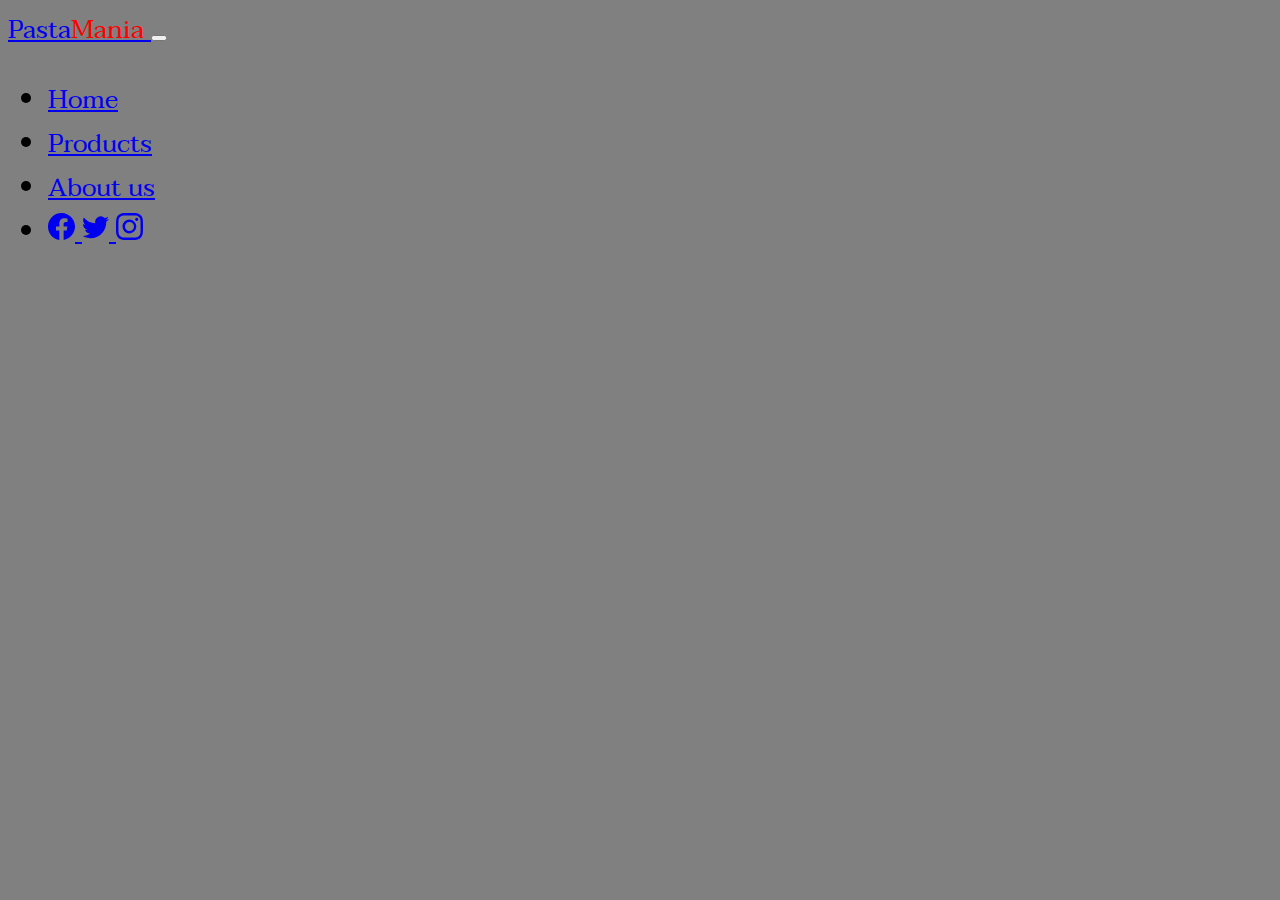
==== index.html @ ac9ee059 "Implemented Navbar" ====
<!DOCTYPE html>
<html lang="en">
<head>
    <meta charset="UTF-8">
    <meta http-equiv="X-UA-Compatible" content="IE=edge">
    <meta name="viewport" content="width=device-width, <link rel="preconnect" href="https://fonts.googleapis.com">
    <!--Google Font-->
    <link rel="preconnect" href="https://fonts.gstatic.com" crossorigin>
    <link href="https://fonts.googleapis.com/css2?family=Taviraj:wght@200&display=swap" rel="stylesheet" initial-scale="1.0">

    <!-- Font Awesome-->
    <script
        src="https://kit.fontawesom.com/856a04ad70.js"
        crossorigin="anonymous"
    ></script>

    <!--Bootstrap CSS-->
    <link href="https://cdn.jsdelivr.net/npm/bootstrap@5.2.0-beta1/dist/css/bootstrap.min.css" rel="stylesheet" integrity="sha384-0evHe/X+R7YkIZDRvuzKMRqM+OrBnVFBL6DOitfPri4tjfHxaWutUpFmBp4vmVor" crossorigin="anonymous">
    <title>Pastamania</title>

    <!--Eigenes Stylsheet-->
    <link rel="stylesheet" href="style.css">

</head>
<body>
    <!-- Navigation -->
    <nav class="navbar navbar-expand-lg navbar-dark bg-dark pt-lg-3">
        <div class="container">
          <a class="navbar-brand fs-2 fw-bold" href="#">
            Pasta<span class="firered">Mania</span>
        </a>
          <button class="navbar-toggler" type="button" data-bs-toggle="collapse" data-bs-target="#navbarSupportedContent" aria-controls="navbarSupportedContent" aria-expanded="false" aria-label="Toggle navigation">
            <span class="navbar-toggler-icon"></span>
          </button>
          <div class="collapse navbar-collapse" id="navbarSupportedContent">
            <ul class="navbar-nav ms-auto mb-2 mb-lg-0">

              <li class="nav-item mx-lg-2">
                <a class="nav-link text-white active" href="#">Home</a>
              </li>
              <li class="nav-item mx-lg-2">
                <a class="nav-link text-white" href="#products">Products</a>
              </li>
              <li class="nav-item mx-lg-2">
                <a class="nav-link text-white" href="#about">About us</a>
              </li>

              <li class="d-flex align-items-center mx-lg-2">
                <a href="#" class="icon-link text-white">
                    <!--Facebook logo-->
                    <svg xmlns="http://www.w3.org/2000/svg" width="27" height="27" fill="currentColor" class="bi bi-facebook fa-lg me-2" viewBox="0 0 16 16">
                        <path d="M16 8.049c0-4.446-3.582-8.05-8-8.05C3.58 0-.002 3.603-.002 8.05c0 4.017 2.926 7.347 6.75 7.951v-5.625h-2.03V8.05H6.75V6.275c0-2.017 1.195-3.131 3.022-3.131.876 0 1.791.157 1.791.157v1.98h-1.009c-.993 0-1.303.621-1.303 1.258v1.51h2.218l-.354 2.326H9.25V16c3.824-.604 6.75-3.934 6.75-7.951z"/>
                    </svg>
                </a>  
                <a href="#" class="icon-link text-white">
                    <!--Twitter logo-->
                    <svg xmlns="http://www.w3.org/2000/svg" width="27" height="27" fill="currentColor" class="bi bi-twitter fa-lg mx-2" viewBox="0 0 16 16">
                        <path d="M5.026 15c6.038 0 9.341-5.003 9.341-9.334 0-.14 0-.282-.006-.422A6.685 6.685 0 0 0 16 3.542a6.658 6.658 0 0 1-1.889.518 3.301 3.301 0 0 0 1.447-1.817 6.533 6.533 0 0 1-2.087.793A3.286 3.286 0 0 0 7.875 6.03a9.325 9.325 0 0 1-6.767-3.429 3.289 3.289 0 0 0 1.018 4.382A3.323 3.323 0 0 1 .64 6.575v.045a3.288 3.288 0 0 0 2.632 3.218 3.203 3.203 0 0 1-.865.115 3.23 3.23 0 0 1-.614-.057 3.283 3.283 0 0 0 3.067 2.277A6.588 6.588 0 0 1 .78 13.58a6.32 6.32 0 0 1-.78-.045A9.344 9.344 0 0 0 5.026 15z"/>
                    </svg>
                </a>
                <a href="#" class="icon-link text-white">
                    <!--Instagram logo-->
                    <svg xmlns="http://www.w3.org/2000/svg" width="27" height="27" fill="currentColor" class="bi bi-instagram fa-lg mx-2" viewBox="0 0 16 16">
                        <path d="M8 0C5.829 0 5.556.01 4.703.048 3.85.088 3.269.222 2.76.42a3.917 3.917 0 0 0-1.417.923A3.927 3.927 0 0 0 .42 2.76C.222 3.268.087 3.85.048 4.7.01 5.555 0 5.827 0 8.001c0 2.172.01 2.444.048 3.297.04.852.174 1.433.372 1.942.205.526.478.972.923 1.417.444.445.89.719 1.416.923.51.198 1.09.333 1.942.372C5.555 15.99 5.827 16 8 16s2.444-.01 3.298-.048c.851-.04 1.434-.174 1.943-.372a3.916 3.916 0 0 0 1.416-.923c.445-.445.718-.891.923-1.417.197-.509.332-1.09.372-1.942C15.99 10.445 16 10.173 16 8s-.01-2.445-.048-3.299c-.04-.851-.175-1.433-.372-1.941a3.926 3.926 0 0 0-.923-1.417A3.911 3.911 0 0 0 13.24.42c-.51-.198-1.092-.333-1.943-.372C10.443.01 10.172 0 7.998 0h.003zm-.717 1.442h.718c2.136 0 2.389.007 3.232.046.78.035 1.204.166 1.486.275.373.145.64.319.92.599.28.28.453.546.598.92.11.281.24.705.275 1.485.039.843.047 1.096.047 3.231s-.008 2.389-.047 3.232c-.035.78-.166 1.203-.275 1.485a2.47 2.47 0 0 1-.599.919c-.28.28-.546.453-.92.598-.28.11-.704.24-1.485.276-.843.038-1.096.047-3.232.047s-2.39-.009-3.233-.047c-.78-.036-1.203-.166-1.485-.276a2.478 2.478 0 0 1-.92-.598 2.48 2.48 0 0 1-.6-.92c-.109-.281-.24-.705-.275-1.485-.038-.843-.046-1.096-.046-3.233 0-2.136.008-2.388.046-3.231.036-.78.166-1.204.276-1.486.145-.373.319-.64.599-.92.28-.28.546-.453.92-.598.282-.11.705-.24 1.485-.276.738-.034 1.024-.044 2.515-.045v.002zm4.988 1.328a.96.96 0 1 0 0 1.92.96.96 0 0 0 0-1.92zm-4.27 1.122a4.109 4.109 0 1 0 0 8.217 4.109 4.109 0 0 0 0-8.217zm0 1.441a2.667 2.667 0 1 1 0 5.334 2.667 2.667 0 0 1 0-5.334z"/>
                    </svg>
                </a>    
              </li>
            </ul>
          </div>
        </div>
      </nav>
    <!-- Image Slider -->

    <!-- Website Infos -->

    <!-- Produktübersicht -->

    <!--Bootstrap Javascript-->

    <!-- Über uns -->

    <script src="https://cdn.jsdelivr.net/npm/bootstrap@5.2.0-beta1/dist/js/bootstrap.bundle.min.js" integrity="sha384-pprn3073KE6tl6bjs2QrFaJGz5/SUsLqktiwsUTF55Jfv3qYSDhgCecCxMW52nD2" crossorigin="anonymous"></script>

</body>
</html>
---- style.css ----
/* Allgemein */
body {
    font-family: 'Taviraj', serif;
    font-size: 1.6rem;
    background-color: grey;
}
.firered {
    color: red;
}


/* Navigation */
.nav-link {
    cursor: pointer;
}

.nav-link:active,
.nav-link:hover,
.icon-link:hover {
    color: red !important;
}
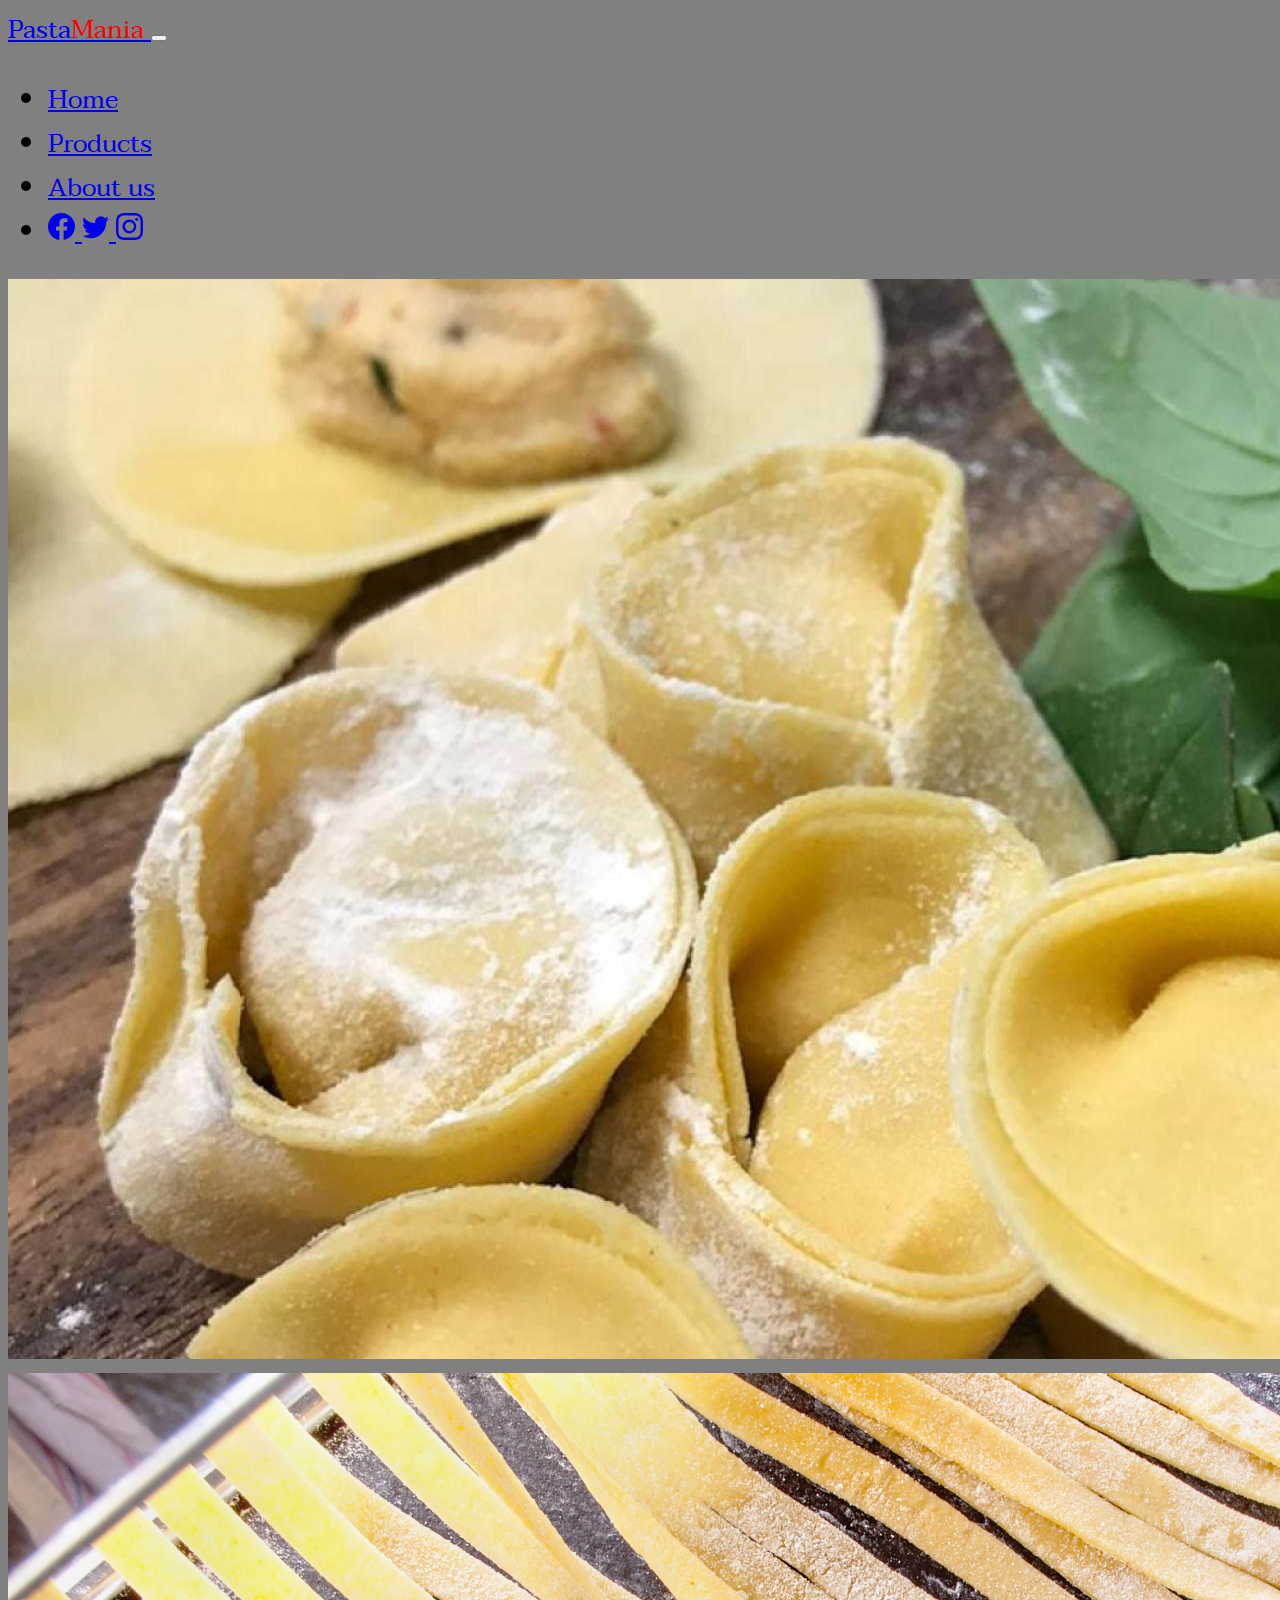
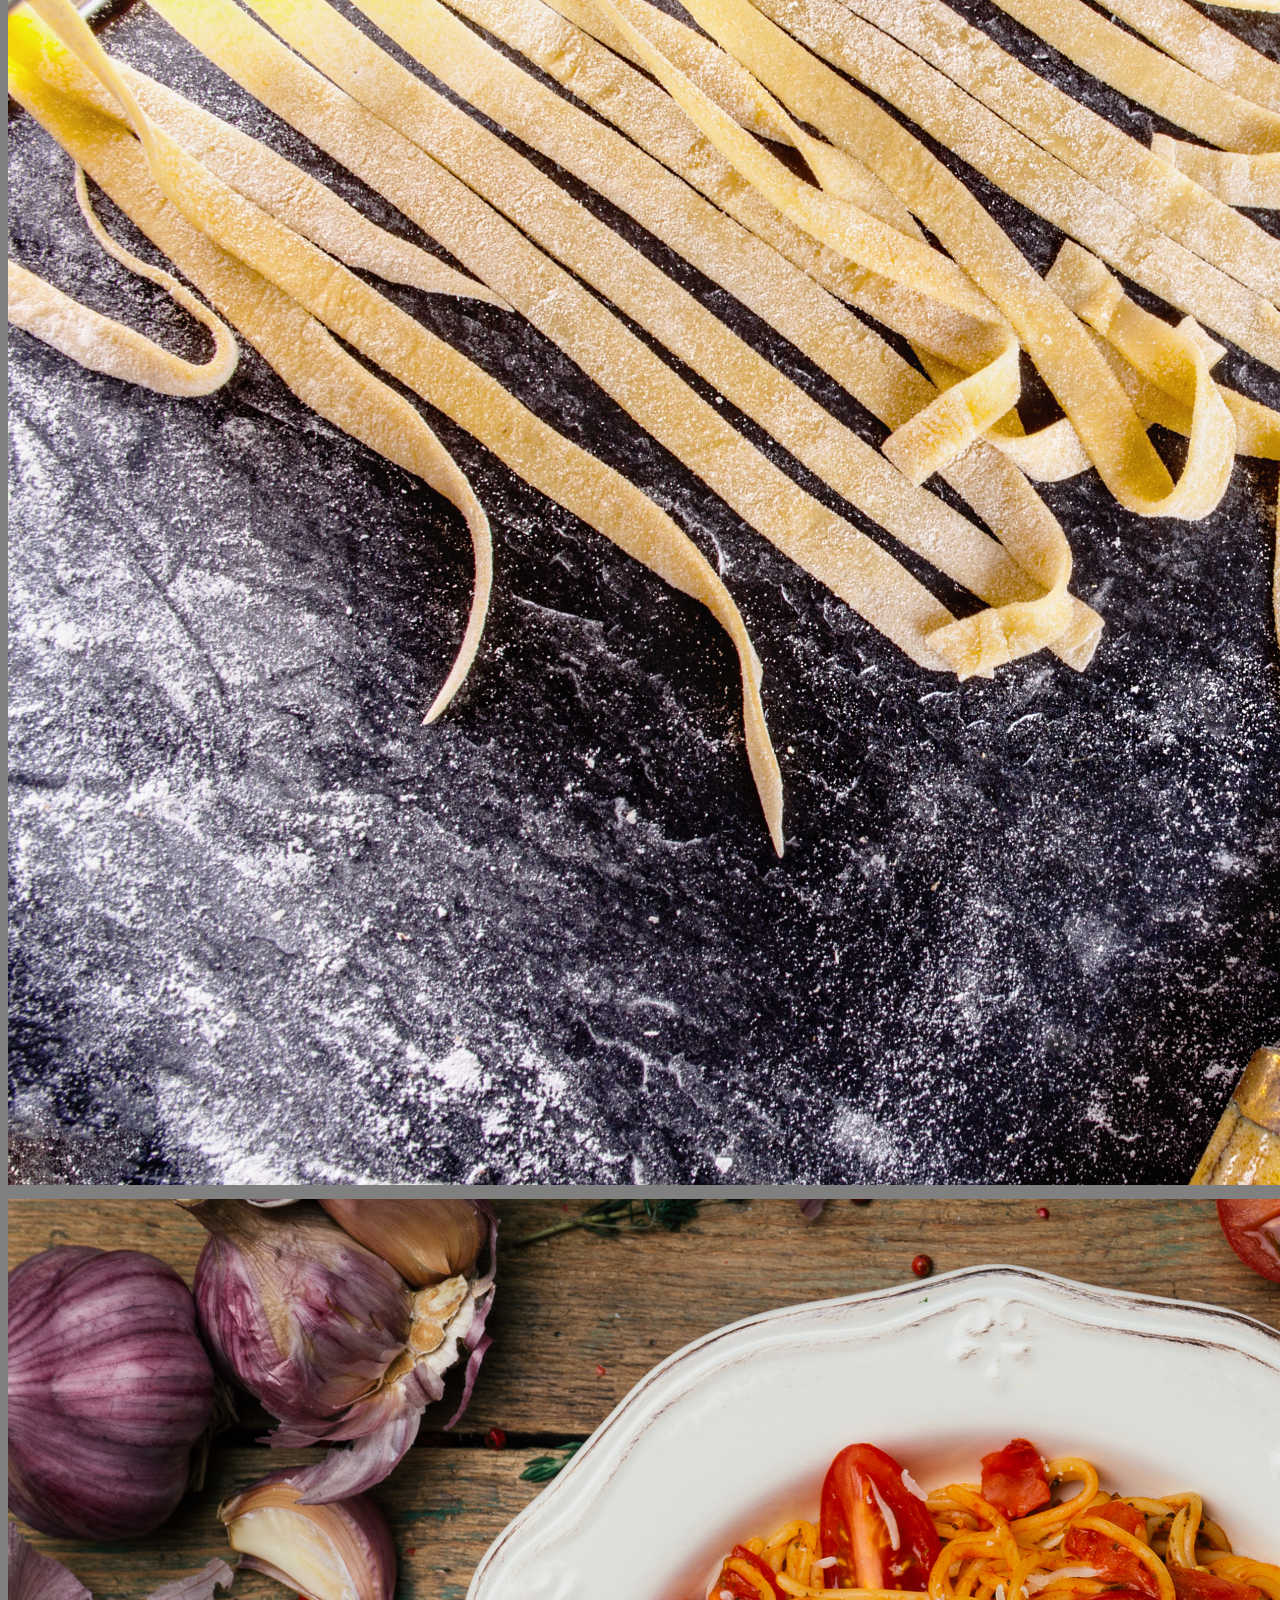
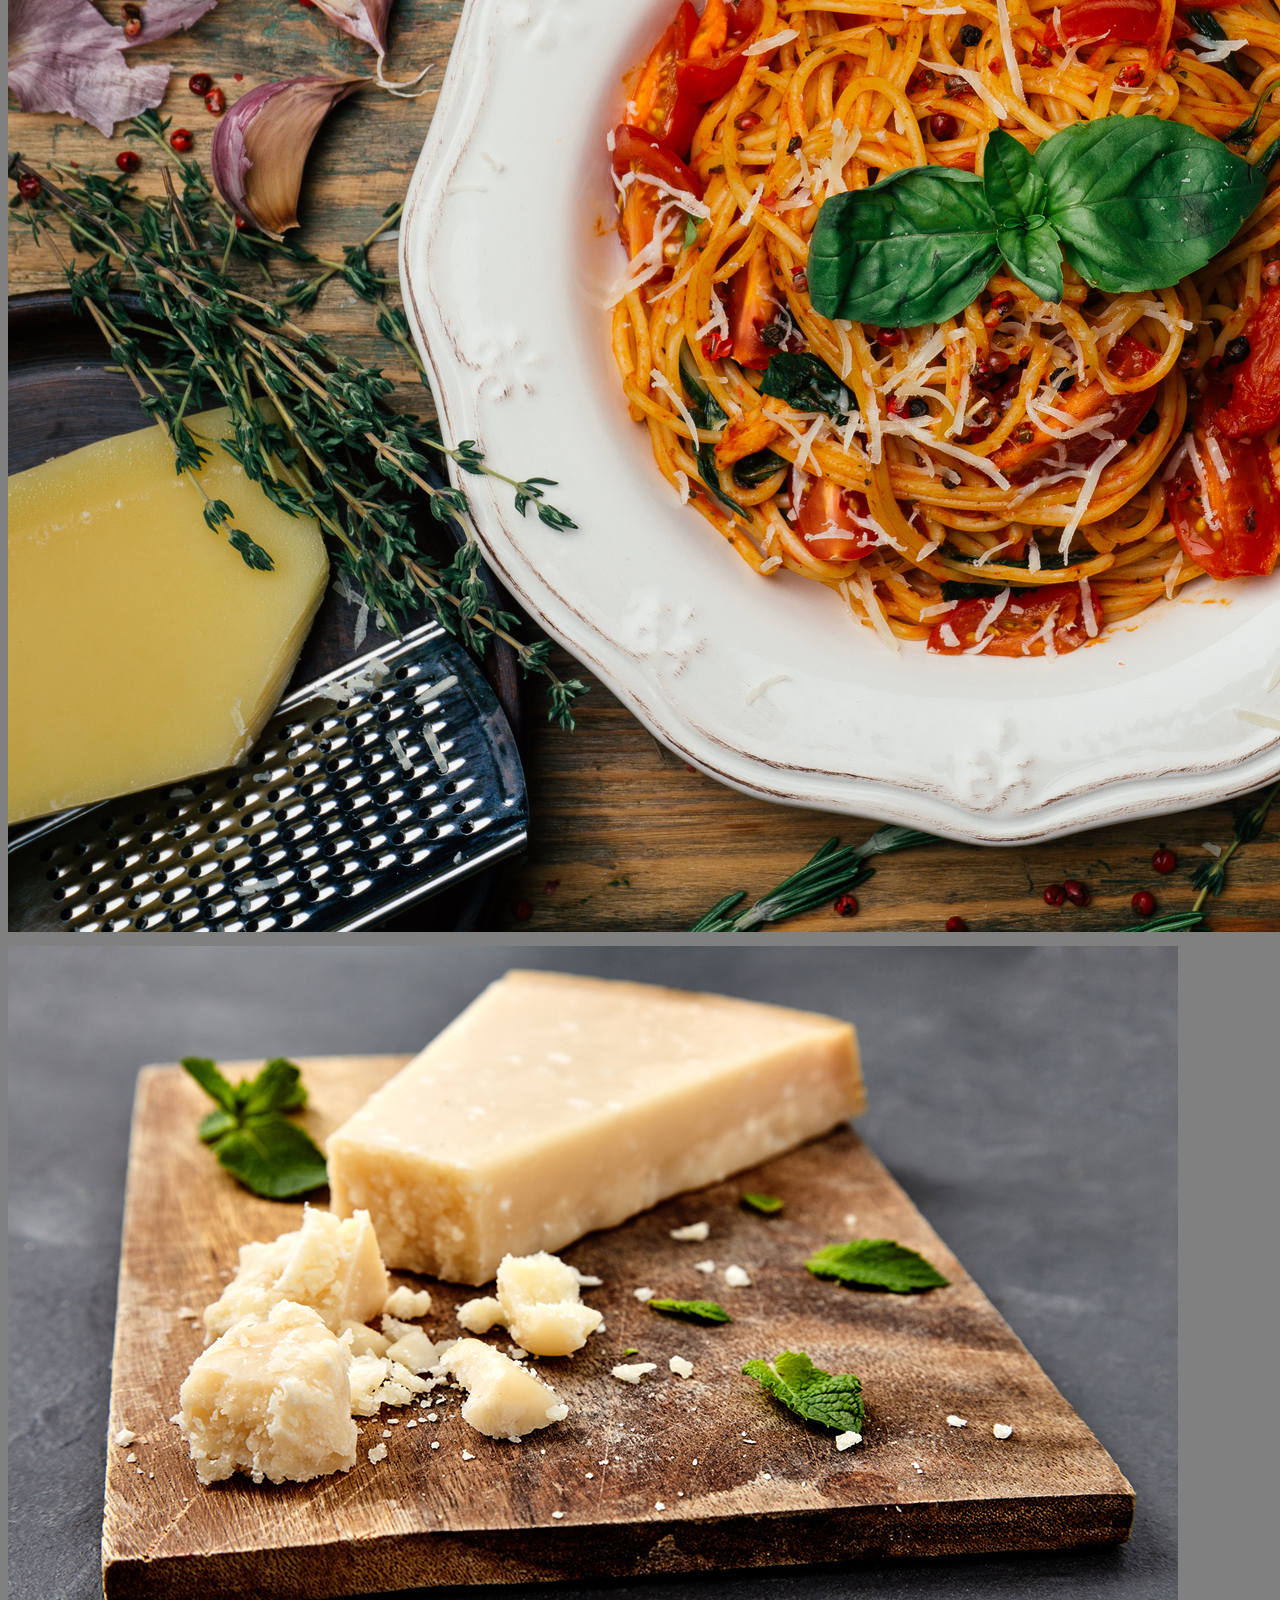
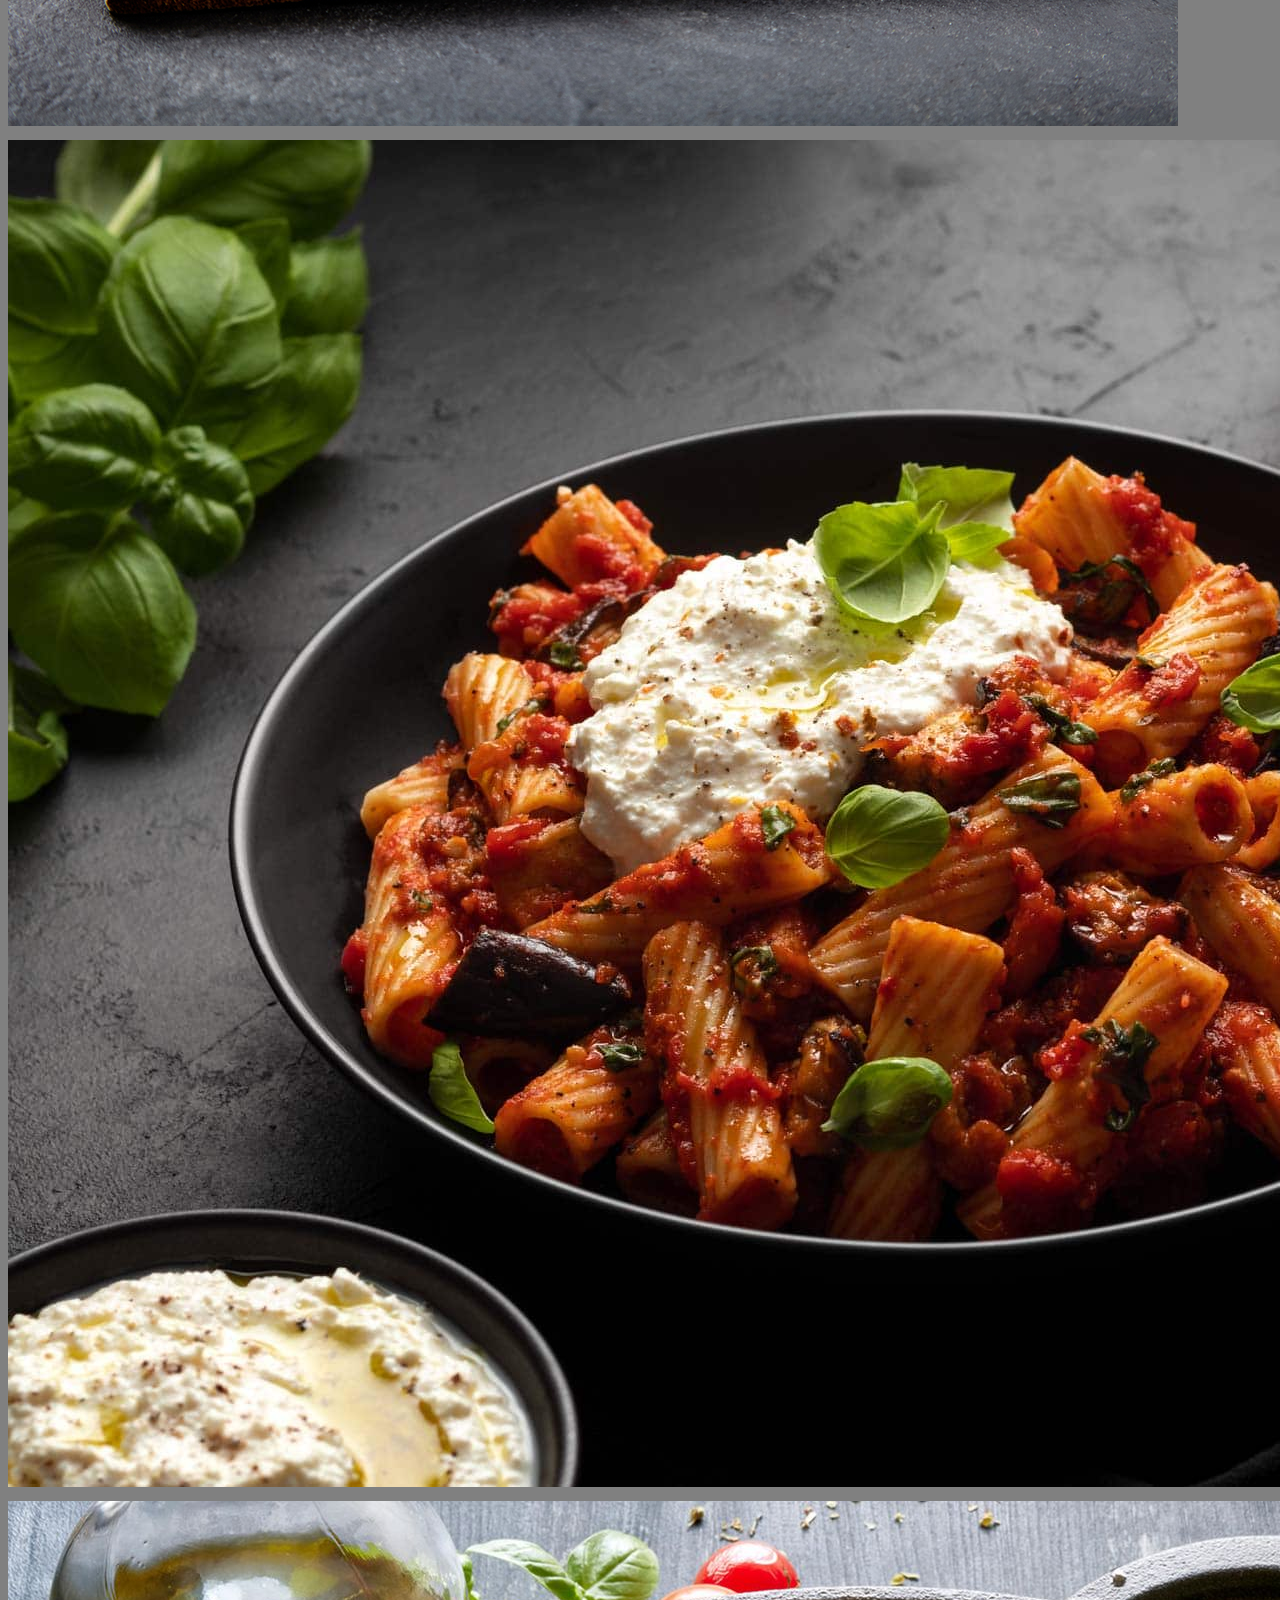
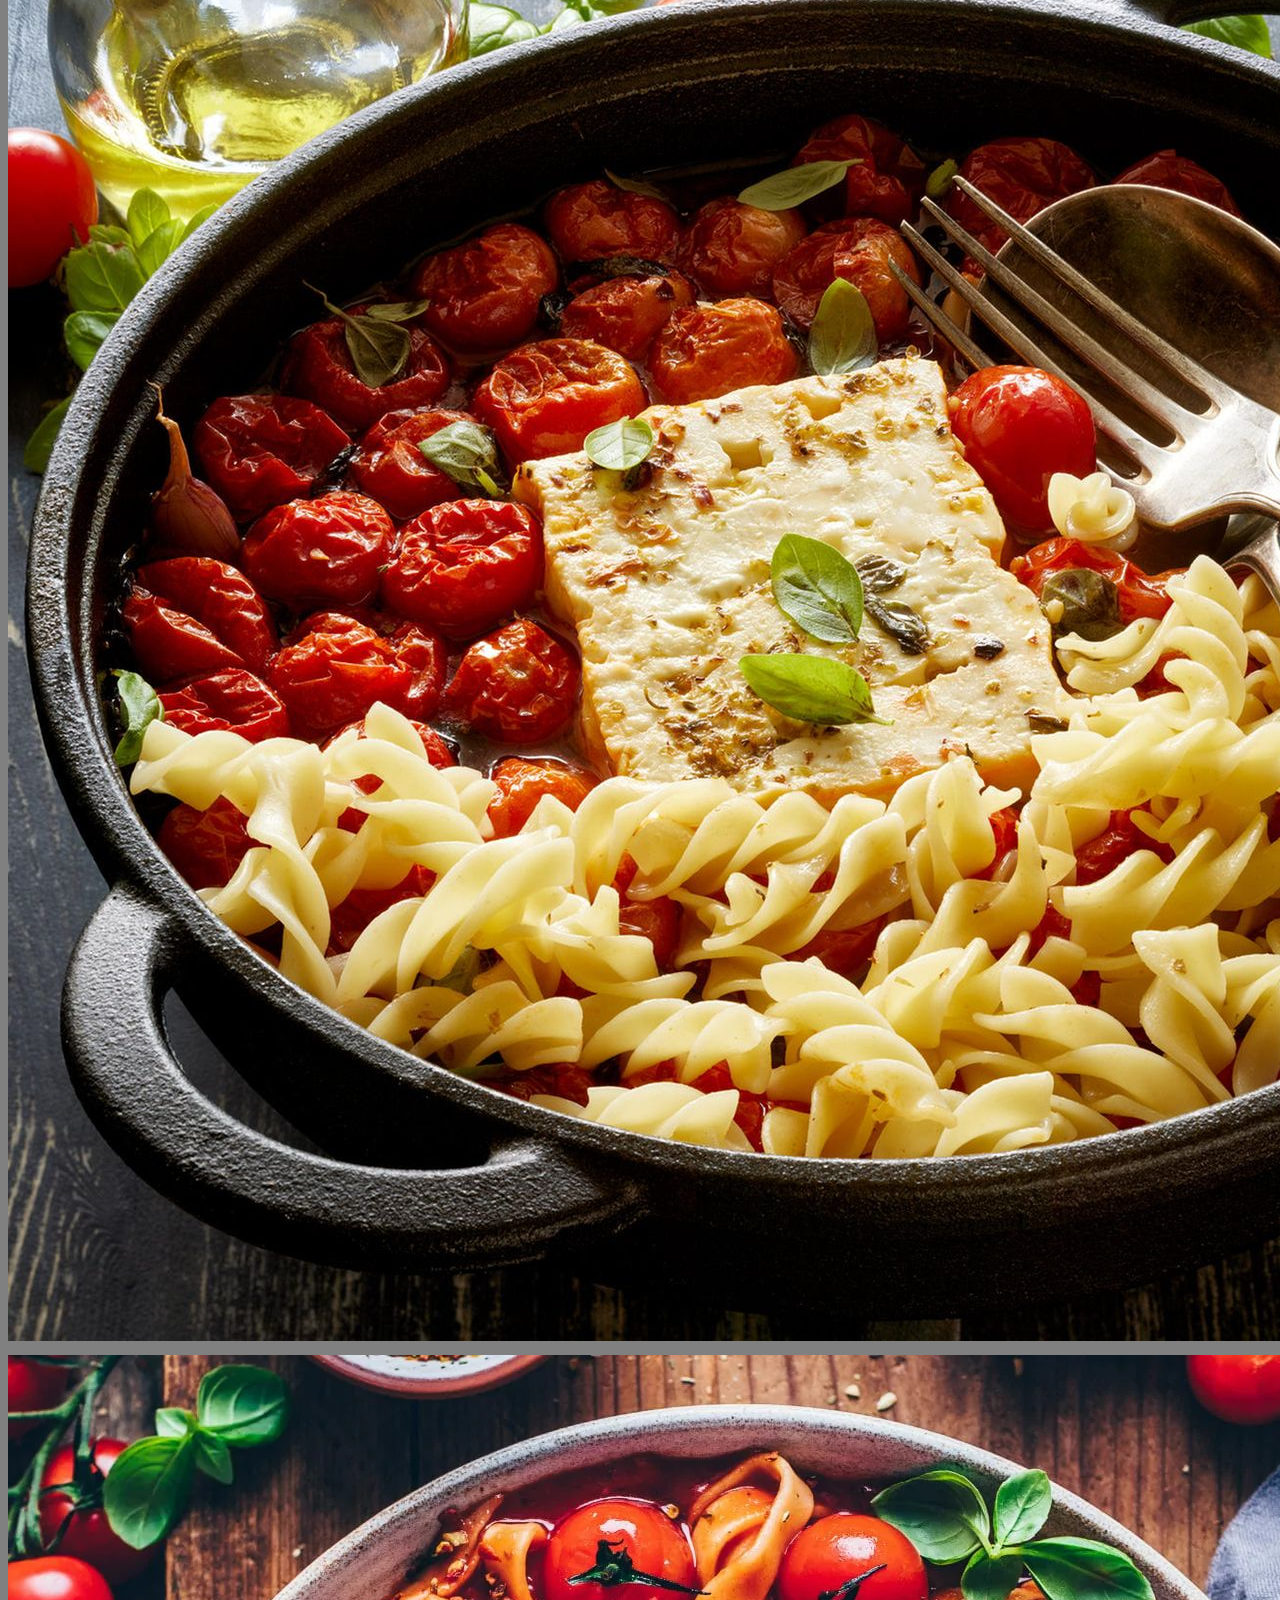
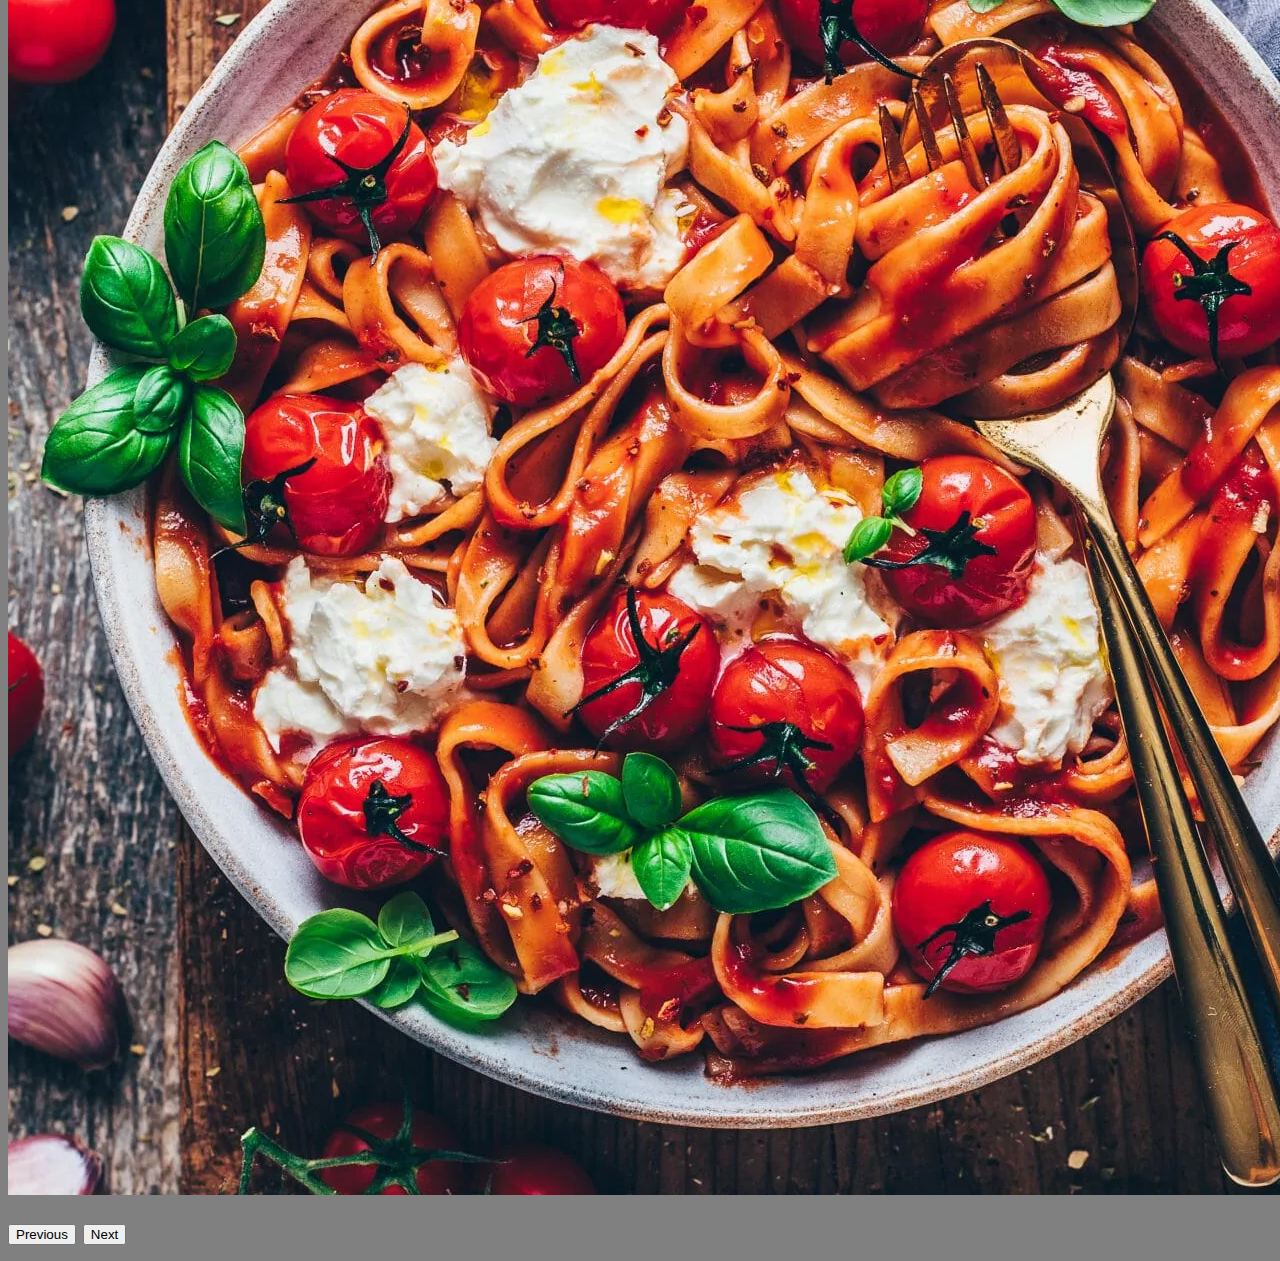
==== commit 2efc272a: "Implemented Image Slider (wrong format)" ====
--- a/index.html
+++ b/index.html
@@ -70,7 +70,39 @@
         </div>
       </nav>
     <!-- Image Slider -->
-
+    <div id="carouselFade" class="carousel slide carousel-fade" data-bs-ride="carousel">
+      <div class="carousel-inner">
+        <div class="carousel-item active">
+          <img src="Proj_1/img/Pasta03.jpeg" class="d-block w-100" alt="">
+        </div>
+        <div class="carousel-item">
+          <img src="Proj_1/img/Pasta02.jpg" class="d-block w-100" alt="">
+        </div>
+        <div class="carousel-item">
+          <img src="Proj_1/img/Depositphotos_230012924_L.jpg" class="d-block w-100" alt="">
+        </div>
+        <div class="Carousel-item">
+          <img src="Proj_1/img/Parmesan01.jpg" class="d-block w-100" alt="">
+        </div>
+        <div class="Carousel-item">
+          <img src="Proj_1/img/Pasta04.jpg" class="d-block w-100" alt="">
+        </div>
+        <div class="Carousel-item">
+          <img src="Proj_1/img/Pasta01.jpg" class="d-block w-100" alt="">
+        </div>
+        <div class="Carousel-item">
+          <img src="Proj_1/img/Pasta05.webp" class="d-block w-100" alt="">
+        </div>
+      </div>
+      <button class="carousel-control-prev" type="button" data-bs-target="#carouselFade" data-bs-slide="prev">
+        <span class="carousel-control-prev-icon" aria-hidden="true"></span>
+        <span class="visually-hidden">Previous</span>
+      </button>
+      <button class="carousel-control-next" type="button" data-bs-target="#carouselFade" data-bs-slide="next">
+        <span class="carousel-control-next-icon" aria-hidden="true"></span>
+        <span class="visually-hidden">Next</span>
+      </button>
+    </div>
     <!-- Website Infos -->
 
     <!-- Produktübersicht -->
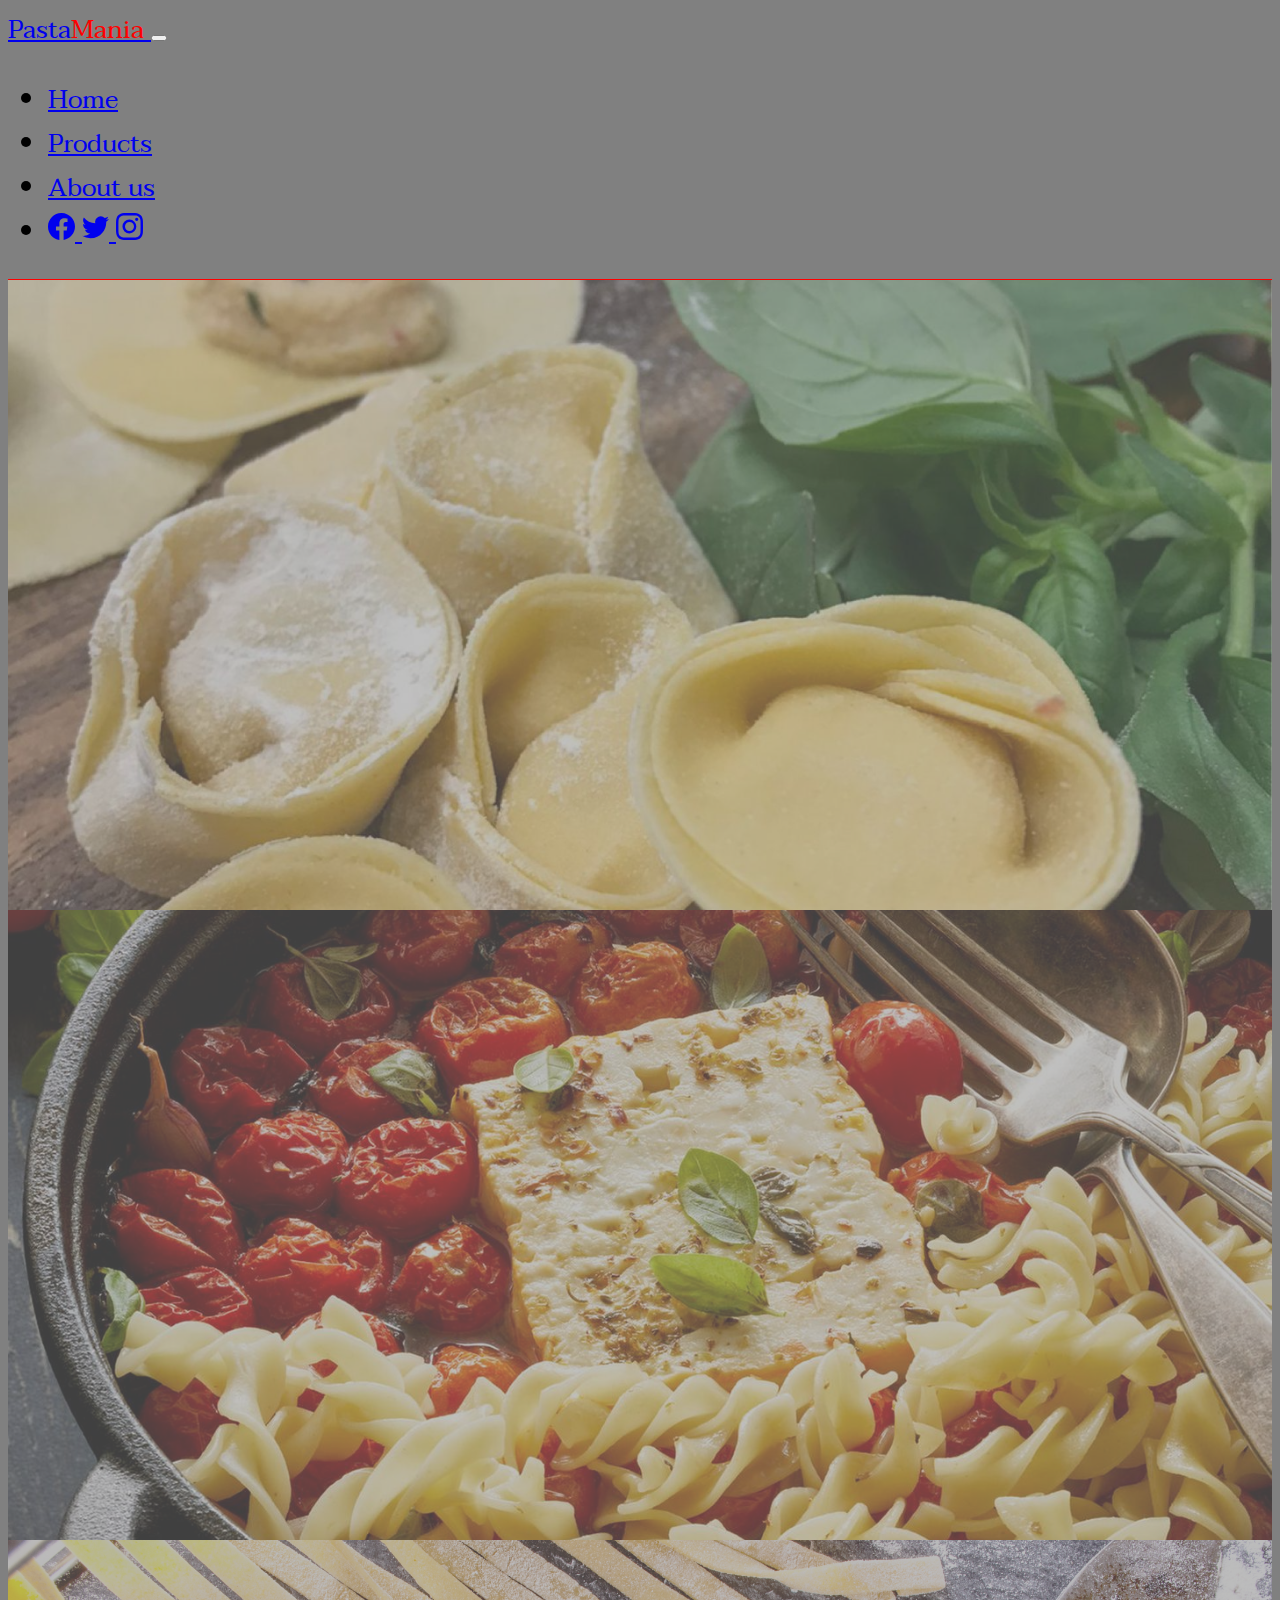
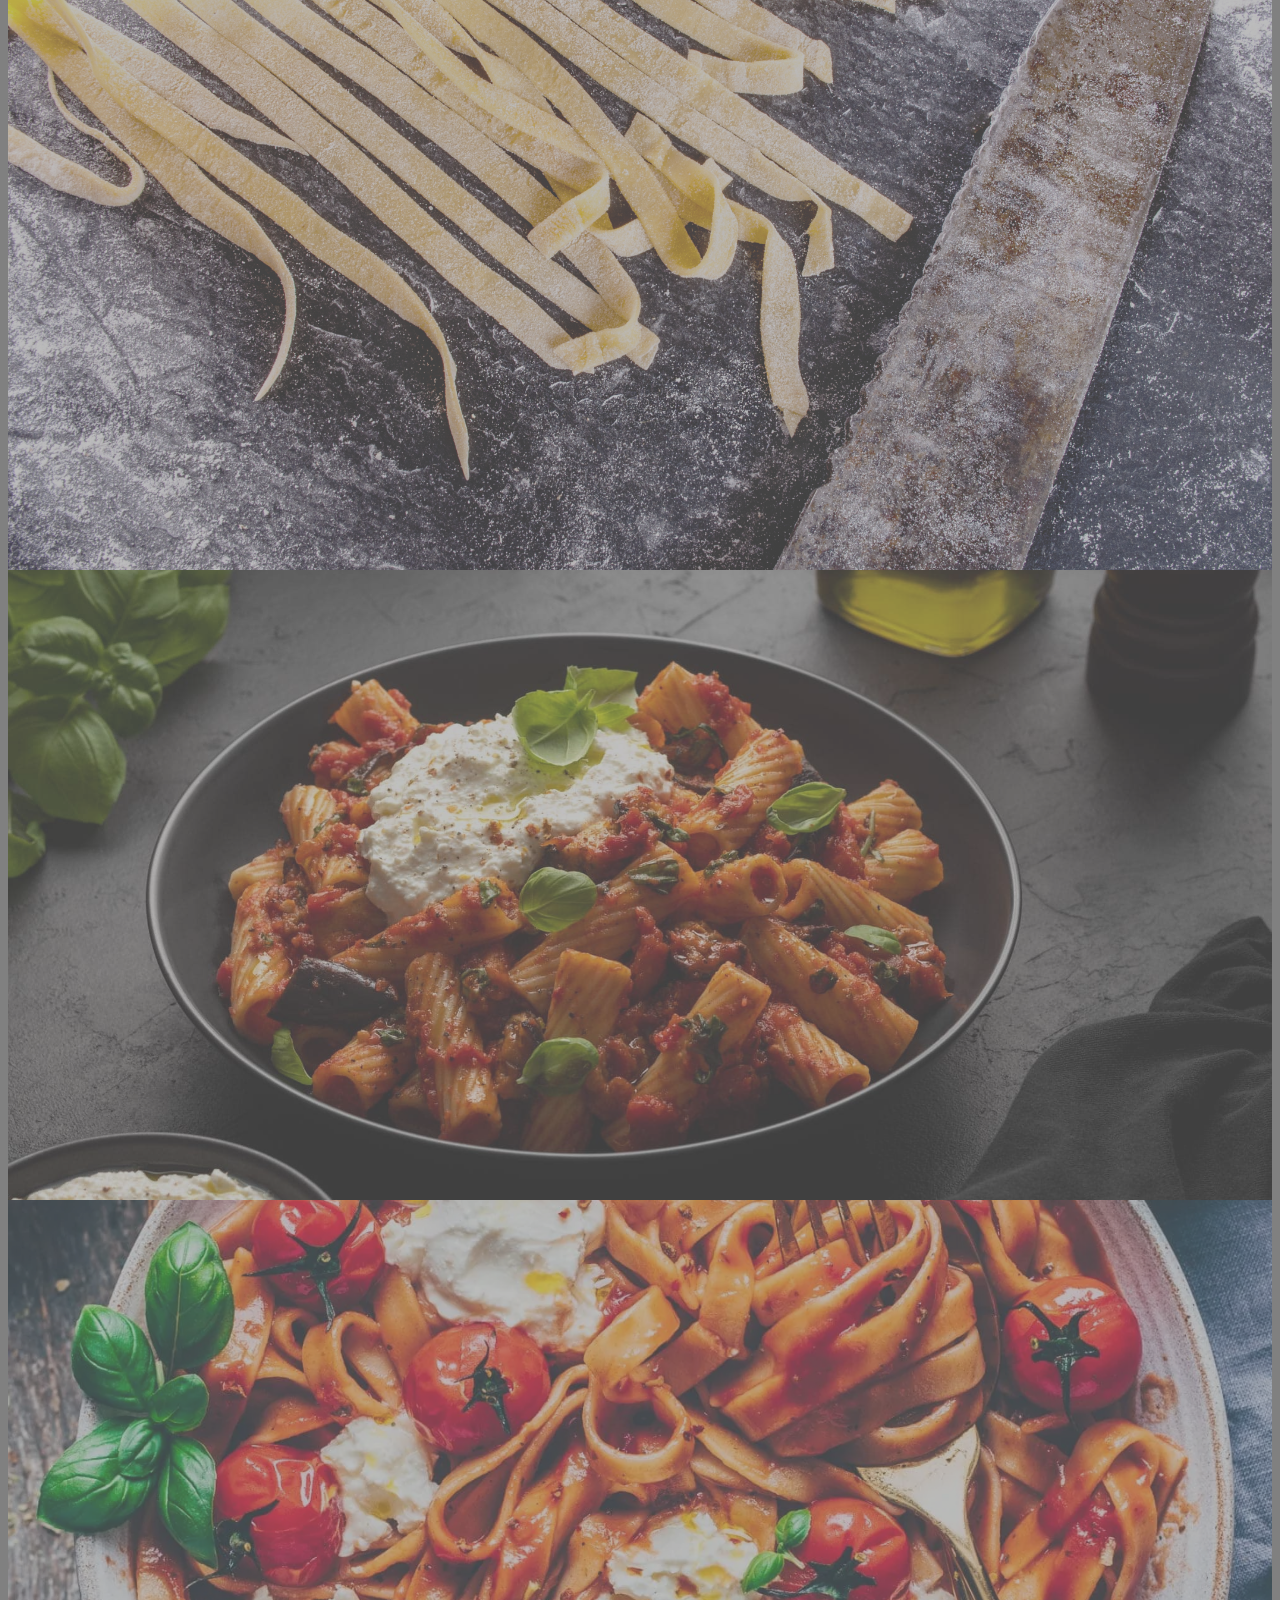
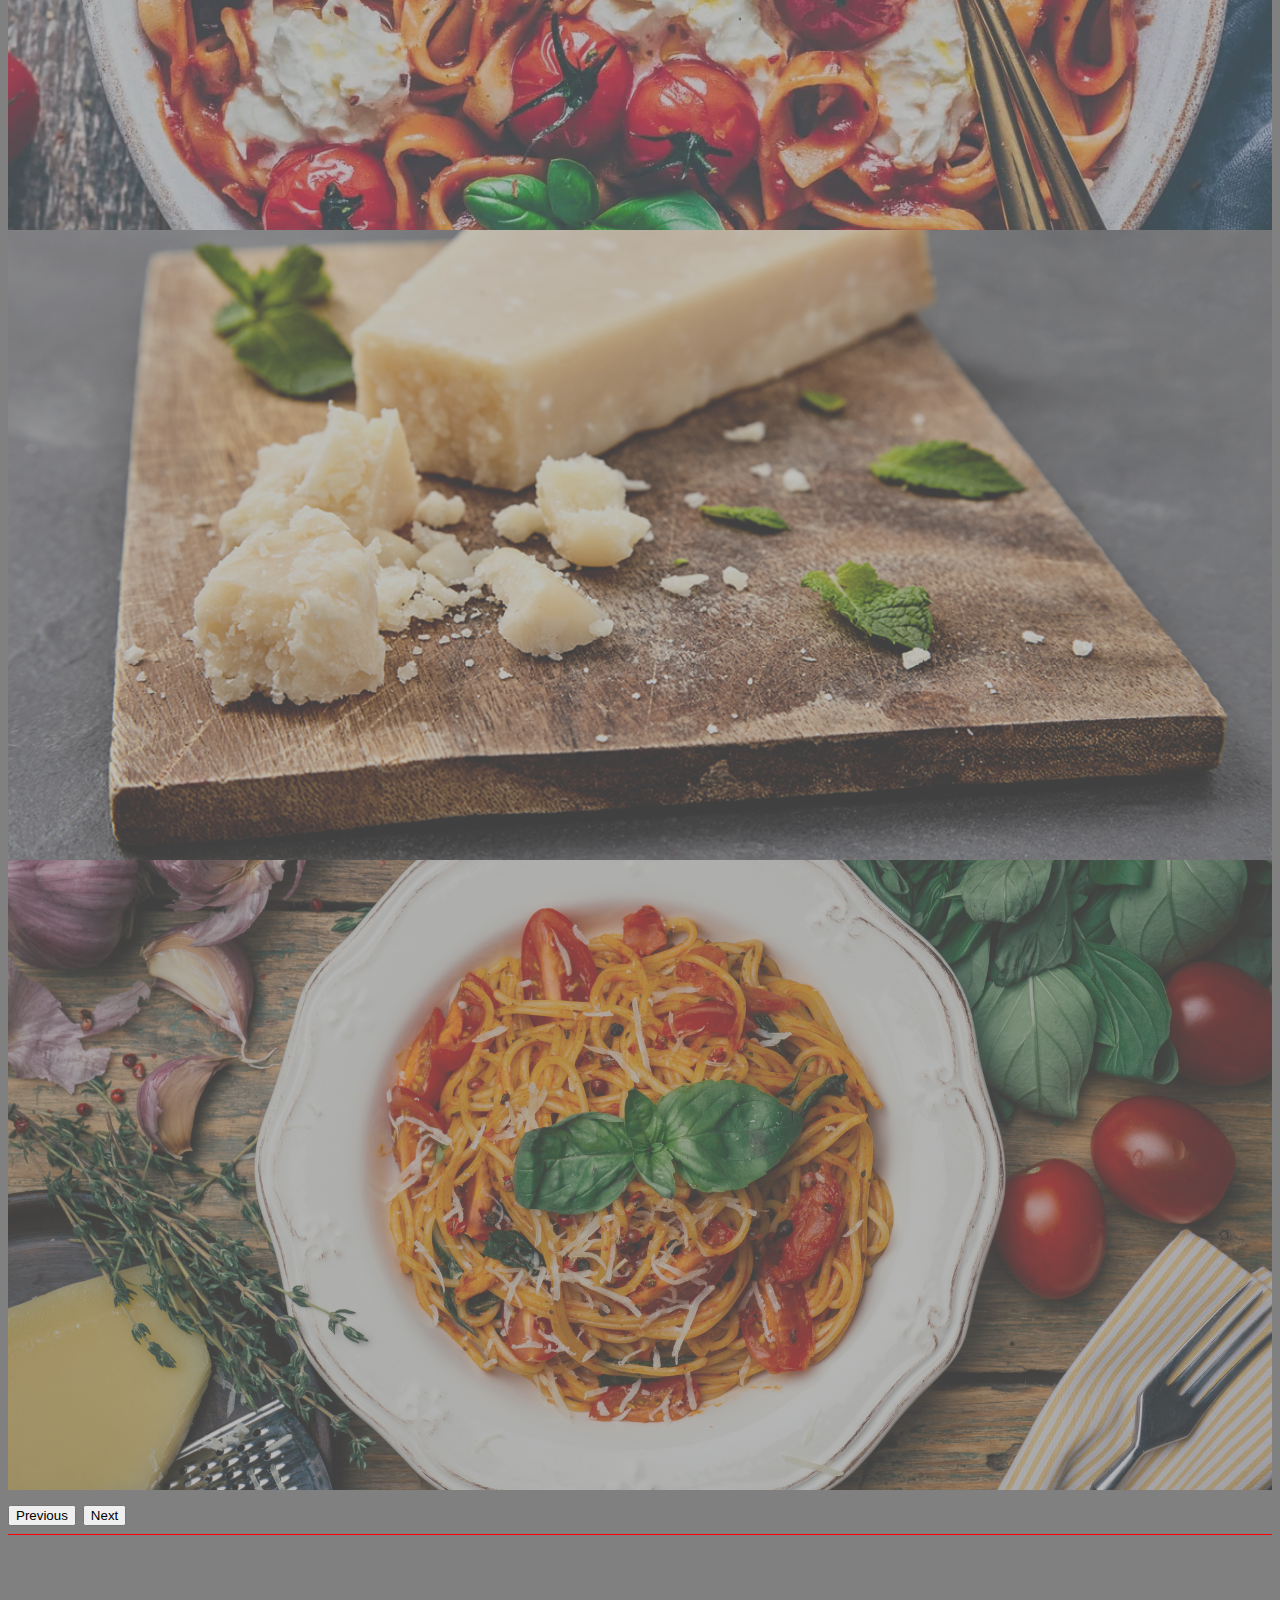
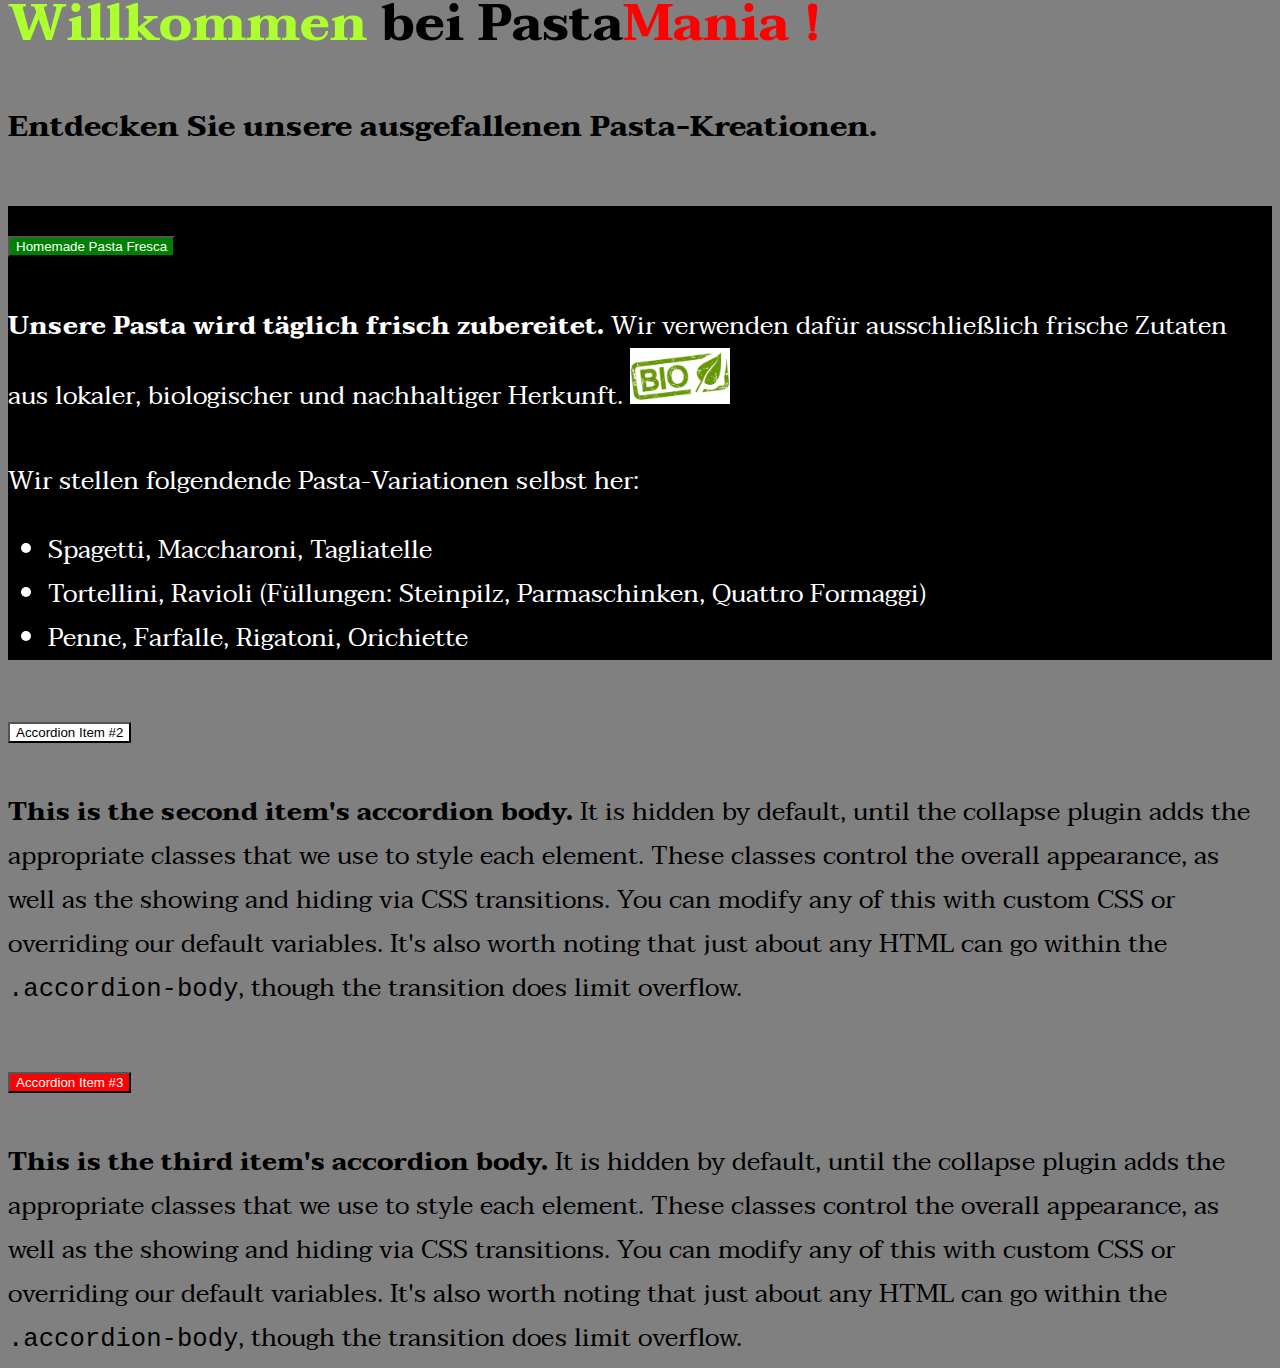
==== commit e18ba019: "Added Accordion" ====
--- a/index.html
+++ b/index.html
@@ -1,99 +1,107 @@
 <!DOCTYPE html>
 <html lang="en">
+
 <head>
-    <meta charset="UTF-8">
-    <meta http-equiv="X-UA-Compatible" content="IE=edge">
-    <meta name="viewport" content="width=device-width, <link rel="preconnect" href="https://fonts.googleapis.com">
-    <!--Google Font-->
-    <link rel="preconnect" href="https://fonts.gstatic.com" crossorigin>
-    <link href="https://fonts.googleapis.com/css2?family=Taviraj:wght@200&display=swap" rel="stylesheet" initial-scale="1.0">
+  <meta charset="UTF-8">
+  <meta http-equiv="X-UA-Compatible" content="IE=edge">
+  <meta name="viewport" content="width=device-width, <link rel=" preconnect" href="https://fonts.googleapis.com">
+  <!--Google Font-->
+  <link rel="preconnect" href="https://fonts.gstatic.com" crossorigin>
+  <link href="https://fonts.googleapis.com/css2?family=Taviraj:wght@200&display=swap" rel="stylesheet"
+    initial-scale="1.0">
 
-    <!-- Font Awesome-->
-    <script
-        src="https://kit.fontawesom.com/856a04ad70.js"
-        crossorigin="anonymous"
-    ></script>
+  <!-- Font Awesome-->
+  <script src="https://kit.fontawesom.com/856a04ad70.js" crossorigin="anonymous"></script>
 
-    <!--Bootstrap CSS-->
-    <link href="https://cdn.jsdelivr.net/npm/bootstrap@5.2.0-beta1/dist/css/bootstrap.min.css" rel="stylesheet" integrity="sha384-0evHe/X+R7YkIZDRvuzKMRqM+OrBnVFBL6DOitfPri4tjfHxaWutUpFmBp4vmVor" crossorigin="anonymous">
-    <title>Pastamania</title>
+  <!--Bootstrap CSS-->
+  <link href="https://cdn.jsdelivr.net/npm/bootstrap@5.2.0-beta1/dist/css/bootstrap.min.css" rel="stylesheet"
+    integrity="sha384-0evHe/X+R7YkIZDRvuzKMRqM+OrBnVFBL6DOitfPri4tjfHxaWutUpFmBp4vmVor" crossorigin="anonymous">
+  <title>Pastamania</title>
 
-    <!--Eigenes Stylsheet-->
-    <link rel="stylesheet" href="style.css">
+  <!--Eigenes Stylsheet-->
+  <link rel="stylesheet" href="style.css">
 
 </head>
-<body>
-    <!-- Navigation -->
-    <nav class="navbar navbar-expand-lg navbar-dark bg-dark pt-lg-3">
-        <div class="container">
-          <a class="navbar-brand fs-2 fw-bold" href="#">
-            Pasta<span class="firered">Mania</span>
-        </a>
-          <button class="navbar-toggler" type="button" data-bs-toggle="collapse" data-bs-target="#navbarSupportedContent" aria-controls="navbarSupportedContent" aria-expanded="false" aria-label="Toggle navigation">
-            <span class="navbar-toggler-icon"></span>
-          </button>
-          <div class="collapse navbar-collapse" id="navbarSupportedContent">
-            <ul class="navbar-nav ms-auto mb-2 mb-lg-0">
 
-              <li class="nav-item mx-lg-2">
-                <a class="nav-link text-white active" href="#">Home</a>
-              </li>
-              <li class="nav-item mx-lg-2">
-                <a class="nav-link text-white" href="#products">Products</a>
-              </li>
-              <li class="nav-item mx-lg-2">
-                <a class="nav-link text-white" href="#about">About us</a>
-              </li>
+<body class="bg-dark">
+  <!-- Navigation -->
+  <nav class="navbar navbar-expand-lg navbar-dark bg-dark pt-lg-3">
+    <div class="container">
+      <a class="navbar-brand fs-2 fw-bold" href="#">
+        Pasta<span class="firered">Mania</span>
+      </a>
+      <button class="navbar-toggler" type="button" data-bs-toggle="collapse" data-bs-target="#navbarSupportedContent"
+        aria-controls="navbarSupportedContent" aria-expanded="false" aria-label="Toggle navigation">
+        <span class="navbar-toggler-icon"></span>
+      </button>
+      <div class="collapse navbar-collapse" id="navbarSupportedContent">
+        <ul class="navbar-nav ms-auto mb-2 mb-lg-0">
 
-              <li class="d-flex align-items-center mx-lg-2">
-                <a href="#" class="icon-link text-white">
-                    <!--Facebook logo-->
-                    <svg xmlns="http://www.w3.org/2000/svg" width="27" height="27" fill="currentColor" class="bi bi-facebook fa-lg me-2" viewBox="0 0 16 16">
-                        <path d="M16 8.049c0-4.446-3.582-8.05-8-8.05C3.58 0-.002 3.603-.002 8.05c0 4.017 2.926 7.347 6.75 7.951v-5.625h-2.03V8.05H6.75V6.275c0-2.017 1.195-3.131 3.022-3.131.876 0 1.791.157 1.791.157v1.98h-1.009c-.993 0-1.303.621-1.303 1.258v1.51h2.218l-.354 2.326H9.25V16c3.824-.604 6.75-3.934 6.75-7.951z"/>
-                    </svg>
-                </a>  
-                <a href="#" class="icon-link text-white">
-                    <!--Twitter logo-->
-                    <svg xmlns="http://www.w3.org/2000/svg" width="27" height="27" fill="currentColor" class="bi bi-twitter fa-lg mx-2" viewBox="0 0 16 16">
-                        <path d="M5.026 15c6.038 0 9.341-5.003 9.341-9.334 0-.14 0-.282-.006-.422A6.685 6.685 0 0 0 16 3.542a6.658 6.658 0 0 1-1.889.518 3.301 3.301 0 0 0 1.447-1.817 6.533 6.533 0 0 1-2.087.793A3.286 3.286 0 0 0 7.875 6.03a9.325 9.325 0 0 1-6.767-3.429 3.289 3.289 0 0 0 1.018 4.382A3.323 3.323 0 0 1 .64 6.575v.045a3.288 3.288 0 0 0 2.632 3.218 3.203 3.203 0 0 1-.865.115 3.23 3.23 0 0 1-.614-.057 3.283 3.283 0 0 0 3.067 2.277A6.588 6.588 0 0 1 .78 13.58a6.32 6.32 0 0 1-.78-.045A9.344 9.344 0 0 0 5.026 15z"/>
-                    </svg>
-                </a>
-                <a href="#" class="icon-link text-white">
-                    <!--Instagram logo-->
-                    <svg xmlns="http://www.w3.org/2000/svg" width="27" height="27" fill="currentColor" class="bi bi-instagram fa-lg mx-2" viewBox="0 0 16 16">
-                        <path d="M8 0C5.829 0 5.556.01 4.703.048 3.85.088 3.269.222 2.76.42a3.917 3.917 0 0 0-1.417.923A3.927 3.927 0 0 0 .42 2.76C.222 3.268.087 3.85.048 4.7.01 5.555 0 5.827 0 8.001c0 2.172.01 2.444.048 3.297.04.852.174 1.433.372 1.942.205.526.478.972.923 1.417.444.445.89.719 1.416.923.51.198 1.09.333 1.942.372C5.555 15.99 5.827 16 8 16s2.444-.01 3.298-.048c.851-.04 1.434-.174 1.943-.372a3.916 3.916 0 0 0 1.416-.923c.445-.445.718-.891.923-1.417.197-.509.332-1.09.372-1.942C15.99 10.445 16 10.173 16 8s-.01-2.445-.048-3.299c-.04-.851-.175-1.433-.372-1.941a3.926 3.926 0 0 0-.923-1.417A3.911 3.911 0 0 0 13.24.42c-.51-.198-1.092-.333-1.943-.372C10.443.01 10.172 0 7.998 0h.003zm-.717 1.442h.718c2.136 0 2.389.007 3.232.046.78.035 1.204.166 1.486.275.373.145.64.319.92.599.28.28.453.546.598.92.11.281.24.705.275 1.485.039.843.047 1.096.047 3.231s-.008 2.389-.047 3.232c-.035.78-.166 1.203-.275 1.485a2.47 2.47 0 0 1-.599.919c-.28.28-.546.453-.92.598-.28.11-.704.24-1.485.276-.843.038-1.096.047-3.232.047s-2.39-.009-3.233-.047c-.78-.036-1.203-.166-1.485-.276a2.478 2.478 0 0 1-.92-.598 2.48 2.48 0 0 1-.6-.92c-.109-.281-.24-.705-.275-1.485-.038-.843-.046-1.096-.046-3.233 0-2.136.008-2.388.046-3.231.036-.78.166-1.204.276-1.486.145-.373.319-.64.599-.92.28-.28.546-.453.92-.598.282-.11.705-.24 1.485-.276.738-.034 1.024-.044 2.515-.045v.002zm4.988 1.328a.96.96 0 1 0 0 1.92.96.96 0 0 0 0-1.92zm-4.27 1.122a4.109 4.109 0 1 0 0 8.217 4.109 4.109 0 0 0 0-8.217zm0 1.441a2.667 2.667 0 1 1 0 5.334 2.667 2.667 0 0 1 0-5.334z"/>
-                    </svg>
-                </a>    
-              </li>
-            </ul>
-          </div>
-        </div>
-      </nav>
-    <!-- Image Slider -->
-    <div id="carouselFade" class="carousel slide carousel-fade" data-bs-ride="carousel">
-      <div class="carousel-inner">
-        <div class="carousel-item active">
-          <img src="Proj_1/img/Pasta03.jpeg" class="d-block w-100" alt="">
-        </div>
-        <div class="carousel-item">
-          <img src="Proj_1/img/Pasta02.jpg" class="d-block w-100" alt="">
-        </div>
-        <div class="carousel-item">
-          <img src="Proj_1/img/Depositphotos_230012924_L.jpg" class="d-block w-100" alt="">
-        </div>
-        <div class="Carousel-item">
-          <img src="Proj_1/img/Parmesan01.jpg" class="d-block w-100" alt="">
-        </div>
-        <div class="Carousel-item">
-          <img src="Proj_1/img/Pasta04.jpg" class="d-block w-100" alt="">
-        </div>
-        <div class="Carousel-item">
-          <img src="Proj_1/img/Pasta01.jpg" class="d-block w-100" alt="">
-        </div>
-        <div class="Carousel-item">
-          <img src="Proj_1/img/Pasta05.webp" class="d-block w-100" alt="">
-        </div>
+          <li class="nav-item mx-lg-2">
+            <a class="nav-link text-white active" href="#">Home</a>
+          </li>
+          <li class="nav-item mx-lg-2">
+            <a class="nav-link text-white" href="#products">Products</a>
+          </li>
+          <li class="nav-item mx-lg-2">
+            <a class="nav-link text-white" href="#about">About us</a>
+          </li>
+
+          <li class="d-flex align-items-center mx-lg-2">
+            <a href="#" class="icon-link text-white">
+              <!--Facebook logo-->
+              <svg xmlns="http://www.w3.org/2000/svg" width="27" height="27" fill="currentColor"
+                class="bi bi-facebook fa-lg me-2" viewBox="0 0 16 16">
+                <path
+                  d="M16 8.049c0-4.446-3.582-8.05-8-8.05C3.58 0-.002 3.603-.002 8.05c0 4.017 2.926 7.347 6.75 7.951v-5.625h-2.03V8.05H6.75V6.275c0-2.017 1.195-3.131 3.022-3.131.876 0 1.791.157 1.791.157v1.98h-1.009c-.993 0-1.303.621-1.303 1.258v1.51h2.218l-.354 2.326H9.25V16c3.824-.604 6.75-3.934 6.75-7.951z" />
+              </svg>
+            </a>
+            <a href="#" class="icon-link text-white">
+              <!--Twitter logo-->
+              <svg xmlns="http://www.w3.org/2000/svg" width="27" height="27" fill="currentColor"
+                class="bi bi-twitter fa-lg mx-2" viewBox="0 0 16 16">
+                <path
+                  d="M5.026 15c6.038 0 9.341-5.003 9.341-9.334 0-.14 0-.282-.006-.422A6.685 6.685 0 0 0 16 3.542a6.658 6.658 0 0 1-1.889.518 3.301 3.301 0 0 0 1.447-1.817 6.533 6.533 0 0 1-2.087.793A3.286 3.286 0 0 0 7.875 6.03a9.325 9.325 0 0 1-6.767-3.429 3.289 3.289 0 0 0 1.018 4.382A3.323 3.323 0 0 1 .64 6.575v.045a3.288 3.288 0 0 0 2.632 3.218 3.203 3.203 0 0 1-.865.115 3.23 3.23 0 0 1-.614-.057 3.283 3.283 0 0 0 3.067 2.277A6.588 6.588 0 0 1 .78 13.58a6.32 6.32 0 0 1-.78-.045A9.344 9.344 0 0 0 5.026 15z" />
+              </svg>
+            </a>
+            <a href="#" class="icon-link text-white">
+              <!--Instagram logo-->
+              <svg xmlns="http://www.w3.org/2000/svg" width="27" height="27" fill="currentColor"
+                class="bi bi-instagram fa-lg mx-2" viewBox="0 0 16 16">
+                <path
+                  d="M8 0C5.829 0 5.556.01 4.703.048 3.85.088 3.269.222 2.76.42a3.917 3.917 0 0 0-1.417.923A3.927 3.927 0 0 0 .42 2.76C.222 3.268.087 3.85.048 4.7.01 5.555 0 5.827 0 8.001c0 2.172.01 2.444.048 3.297.04.852.174 1.433.372 1.942.205.526.478.972.923 1.417.444.445.89.719 1.416.923.51.198 1.09.333 1.942.372C5.555 15.99 5.827 16 8 16s2.444-.01 3.298-.048c.851-.04 1.434-.174 1.943-.372a3.916 3.916 0 0 0 1.416-.923c.445-.445.718-.891.923-1.417.197-.509.332-1.09.372-1.942C15.99 10.445 16 10.173 16 8s-.01-2.445-.048-3.299c-.04-.851-.175-1.433-.372-1.941a3.926 3.926 0 0 0-.923-1.417A3.911 3.911 0 0 0 13.24.42c-.51-.198-1.092-.333-1.943-.372C10.443.01 10.172 0 7.998 0h.003zm-.717 1.442h.718c2.136 0 2.389.007 3.232.046.78.035 1.204.166 1.486.275.373.145.64.319.92.599.28.28.453.546.598.92.11.281.24.705.275 1.485.039.843.047 1.096.047 3.231s-.008 2.389-.047 3.232c-.035.78-.166 1.203-.275 1.485a2.47 2.47 0 0 1-.599.919c-.28.28-.546.453-.92.598-.28.11-.704.24-1.485.276-.843.038-1.096.047-3.232.047s-2.39-.009-3.233-.047c-.78-.036-1.203-.166-1.485-.276a2.478 2.478 0 0 1-.92-.598 2.48 2.48 0 0 1-.6-.92c-.109-.281-.24-.705-.275-1.485-.038-.843-.046-1.096-.046-3.233 0-2.136.008-2.388.046-3.231.036-.78.166-1.204.276-1.486.145-.373.319-.64.599-.92.28-.28.546-.453.92-.598.282-.11.705-.24 1.485-.276.738-.034 1.024-.044 2.515-.045v.002zm4.988 1.328a.96.96 0 1 0 0 1.92.96.96 0 0 0 0-1.92zm-4.27 1.122a4.109 4.109 0 1 0 0 8.217 4.109 4.109 0 0 0 0-8.217zm0 1.441a2.667 2.667 0 1 1 0 5.334 2.667 2.667 0 0 1 0-5.334z" />
+              </svg>
+            </a>
+          </li>
+        </ul>
       </div>
+    </div>
+  </nav>
+  <!-- Image Slider -->
+  <div id="carouselFade" class="carousel slide carousel-slide" data-bs-ride="carousel">
+    <div class="carousel-inner">
+      <div class="carousel-item active">
+        <div style="background-image: url(Proj_1/img/Pasta03.jpeg);" class="slider-image opacity-img"></div>
+      </div>
+      <div class="carousel-item">
+        <div style="background-image: url(Proj_1/img/Pasta01.jpg);" class="slider-image opacity-img"></div>
+      </div>
+      <div class="carousel-item">
+        <div style="background-image: url(Proj_1/img/Pasta02.jpg);" class="slider-image opacity-img" alt=""></div>
+      </div>
+      <div class="carousel-item">
+        <div style="background-image: url(Proj_1/img/Pasta04.jpg);" class="slider-image opacity-img" alt=""></div>
+      </div>
+      <div class="carousel-item">
+        <div style="background-image: url(Proj_1/img/Pasta05.webp);" class="slider-image opacity-img" alt=""></div>
+      </div>
+      <div class="carousel-item">
+        <div style="background-image: url(Proj_1/img/Parmesan01.jpg);" class="slider-image opacity-img" alt=""></div>
+      </div>
+      <div class="carousel-item">
+        <div style="background-image: url(Proj_1/img/Depositphotos_230012924_L.jpg);" class="slider-image opacity-img" alt=""></div>
+      </div>
+      
       <button class="carousel-control-prev" type="button" data-bs-target="#carouselFade" data-bs-slide="prev">
         <span class="carousel-control-prev-icon" aria-hidden="true"></span>
         <span class="visually-hidden">Previous</span>
@@ -103,15 +111,70 @@
         <span class="visually-hidden">Next</span>
       </button>
     </div>
+  </div>
     <!-- Website Infos -->
+    <div class="container" style="margin-top: 5vh;" id="products">
+      <h1 class="text-white fw-bold border-bottom"><span class="green">Willkommen</span> bei Pasta<span class="firered">Mania !</span></h1>
+      <h3 class="text-white" style="margin-top: 3vh;">Entdecken Sie unsere ausgefallenen Pasta-Kreationen.</h3>
+    </div>
+    <!-- Produktübersicht -->
+    <div class="container" style="margin-top: 6vh;">
+      <div class="accordion" id="accordionPanelsStayOpenExample">
+        <div class="accordion-item" style="background-color: black; color: white;">
+          <h2 class="accordion-header" id="panelsStayOpen-headingOne">
+            <button class="accordion-button fw-bold fs-4" style="background-color: green; color: white;" type="button" data-bs-toggle="collapse" data-bs-target="#panelsStayOpen-collapseOne" aria-expanded="true" aria-controls="panelsStayOpen-collapseOne">
+              Homemade Pasta Fresca
+            </button>
+          </h2>
+          <div id="panelsStayOpen-collapseOne" class="accordion-collapse collapse show" aria-labelledby="panelsStayOpen-headingOne">
+            <div class="accordion-body fs-5">
+              <strong>Unsere Pasta wird täglich frisch zubereitet.</strong> 
+              Wir verwenden dafür ausschließlich frische Zutaten aus lokaler, biologischer und nachhaltiger Herkunft.
+              <img src="Proj_1/img/Bio-mit-Blatt.jpg" alt="Bio Logo" style="width:100px;">
+              <p class="mt-2 border-top" style="padding-top: 15px;">Wir stellen folgendende Pasta-Variationen selbst her:</p>
+              <ul class="list-group list-group-flush mt-2">
+                <li class="list-group-item" style="background-color: black; color: white;">Spagetti, Maccharoni, Tagliatelle</li>
+                <li class="list-group-item" style="background-color: black; color: white;">Tortellini, Ravioli (Füllungen: Steinpilz, Parmaschinken, Quattro Formaggi)</li>
+                <li class="list-group-item" style="background-color: black; color: white;">Penne, Farfalle, Rigatoni, Orichiette</li>
+              </ul>
+            </div>
+          </div>
+        </div>
+        <div class="accordion-item">
+          <h2 class="accordion-header" id="panelsStayOpen-headingTwo">
+            <button class="accordion-button collapsed fw-bold fs-4" style="background-color: white; color: black;" type="button" data-bs-toggle="collapse" data-bs-target="#panelsStayOpen-collapseTwo" aria-expanded="false" aria-controls="panelsStayOpen-collapseTwo">
+              Accordion Item #2
+            </button>
+          </h2>
+          <div id="panelsStayOpen-collapseTwo" class="accordion-collapse collapse" aria-labelledby="panelsStayOpen-headingTwo">
+            <div class="accordion-body">
+              <strong>This is the second item's accordion body.</strong> It is hidden by default, until the collapse plugin adds the appropriate classes that we use to style each element. These classes control the overall appearance, as well as the showing and hiding via CSS transitions. You can modify any of this with custom CSS or overriding our default variables. It's also worth noting that just about any HTML can go within the <code>.accordion-body</code>, though the transition does limit overflow.
+            </div>
+          </div>
+        </div>
+        <div class="accordion-item">
+          <h2 class="accordion-header" id="panelsStayOpen-headingThree">
+            <button class="accordion-button collapsed fw-bold fs-4" style="background-color: red; color: white;" type="button" data-bs-toggle="collapse" data-bs-target="#panelsStayOpen-collapseThree" aria-expanded="false" aria-controls="panelsStayOpen-collapseThree">
+              Accordion Item #3
+            </button>
+          </h2>
+          <div id="panelsStayOpen-collapseThree" class="accordion-collapse collapse" aria-labelledby="panelsStayOpen-headingThree">
+            <div class="accordion-body">
+              <strong>This is the third item's accordion body.</strong> It is hidden by default, until the collapse plugin adds the appropriate classes that we use to style each element. These classes control the overall appearance, as well as the showing and hiding via CSS transitions. You can modify any of this with custom CSS or overriding our default variables. It's also worth noting that just about any HTML can go within the <code>.accordion-body</code>, though the transition does limit overflow.
+            </div>
+          </div>
+        </div>
+      </div>
 
-    <!-- Produktübersicht -->
-
+    </div>
     <!--Bootstrap Javascript-->
 
     <!-- Über uns -->
 
-    <script src="https://cdn.jsdelivr.net/npm/bootstrap@5.2.0-beta1/dist/js/bootstrap.bundle.min.js" integrity="sha384-pprn3073KE6tl6bjs2QrFaJGz5/SUsLqktiwsUTF55Jfv3qYSDhgCecCxMW52nD2" crossorigin="anonymous"></script>
+    <script src="https://cdn.jsdelivr.net/npm/bootstrap@5.2.0-beta1/dist/js/bootstrap.bundle.min.js"
+      integrity="sha384-pprn3073KE6tl6bjs2QrFaJGz5/SUsLqktiwsUTF55Jfv3qYSDhgCecCxMW52nD2"
+      crossorigin="anonymous"></script>
 
 </body>
+
 </html>--- a/style.css
+++ b/style.css
@@ -6,6 +6,15 @@
 }
 .firered {
     color: red;
+}
+
+.green {
+    color: greenyellow;
+}
+
+.navbar,
+.carousel {
+    border-bottom: 1px solid red;
 }
 
 
@@ -18,4 +27,15 @@
 .nav-link:hover,
 .icon-link:hover {
     color: red !important;
+}
+
+.opacity-img {
+    opacity: 0.50;
+}
+
+.slider-image {
+    width: 100%;
+    height: 70vh;
+    background-position: center;
+    background-size: cover;
 }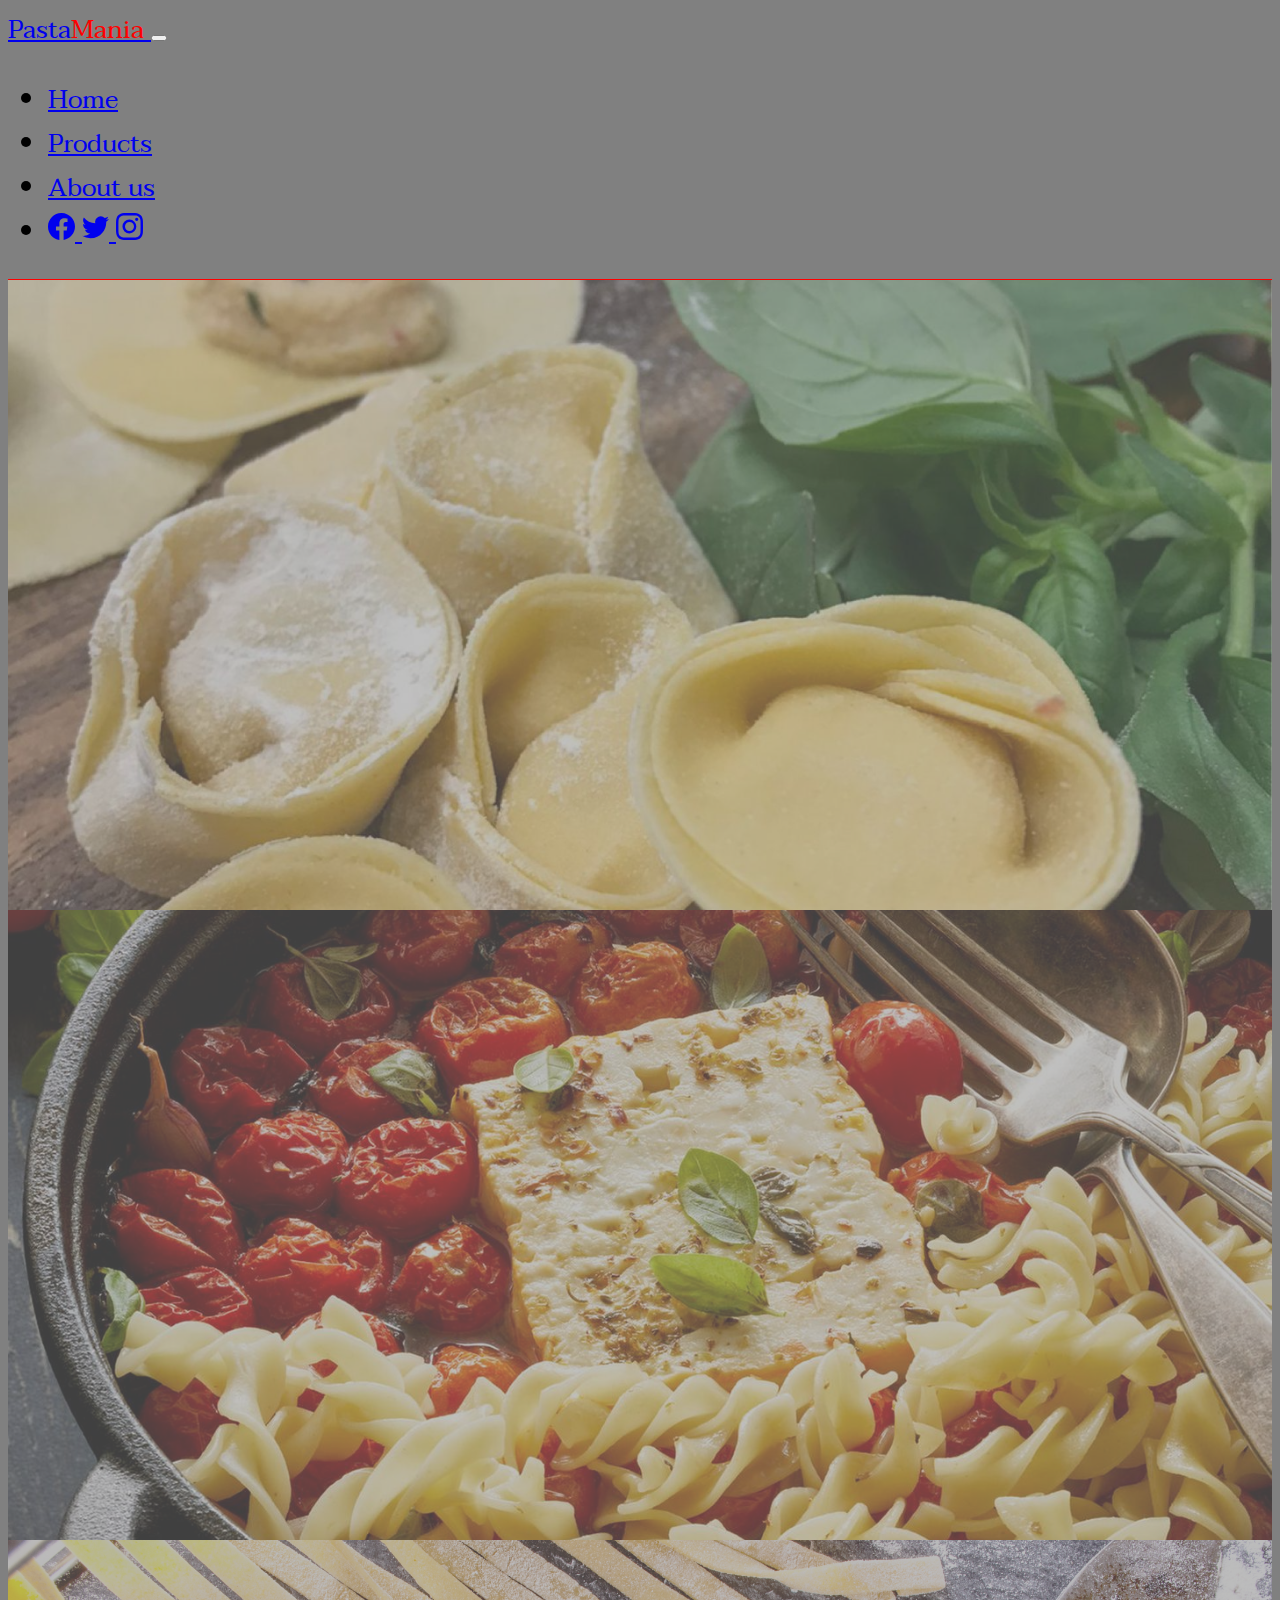
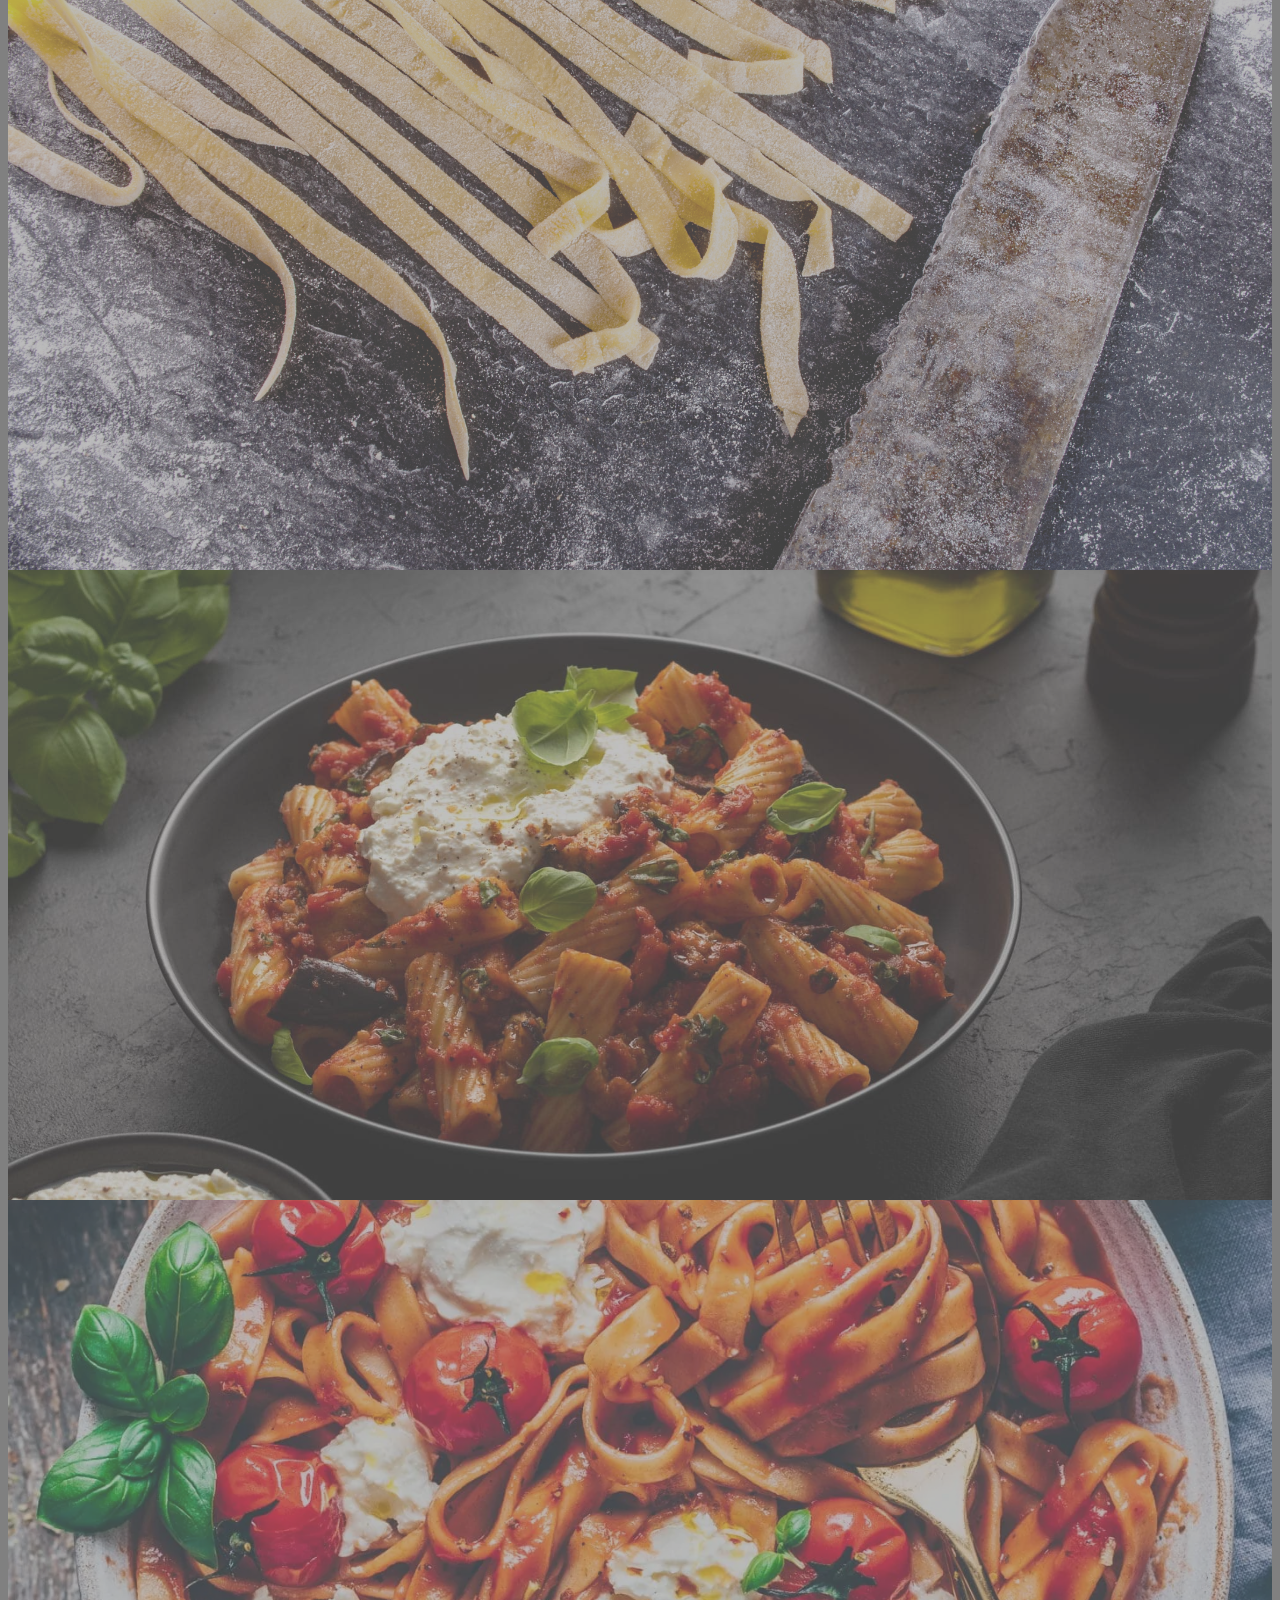
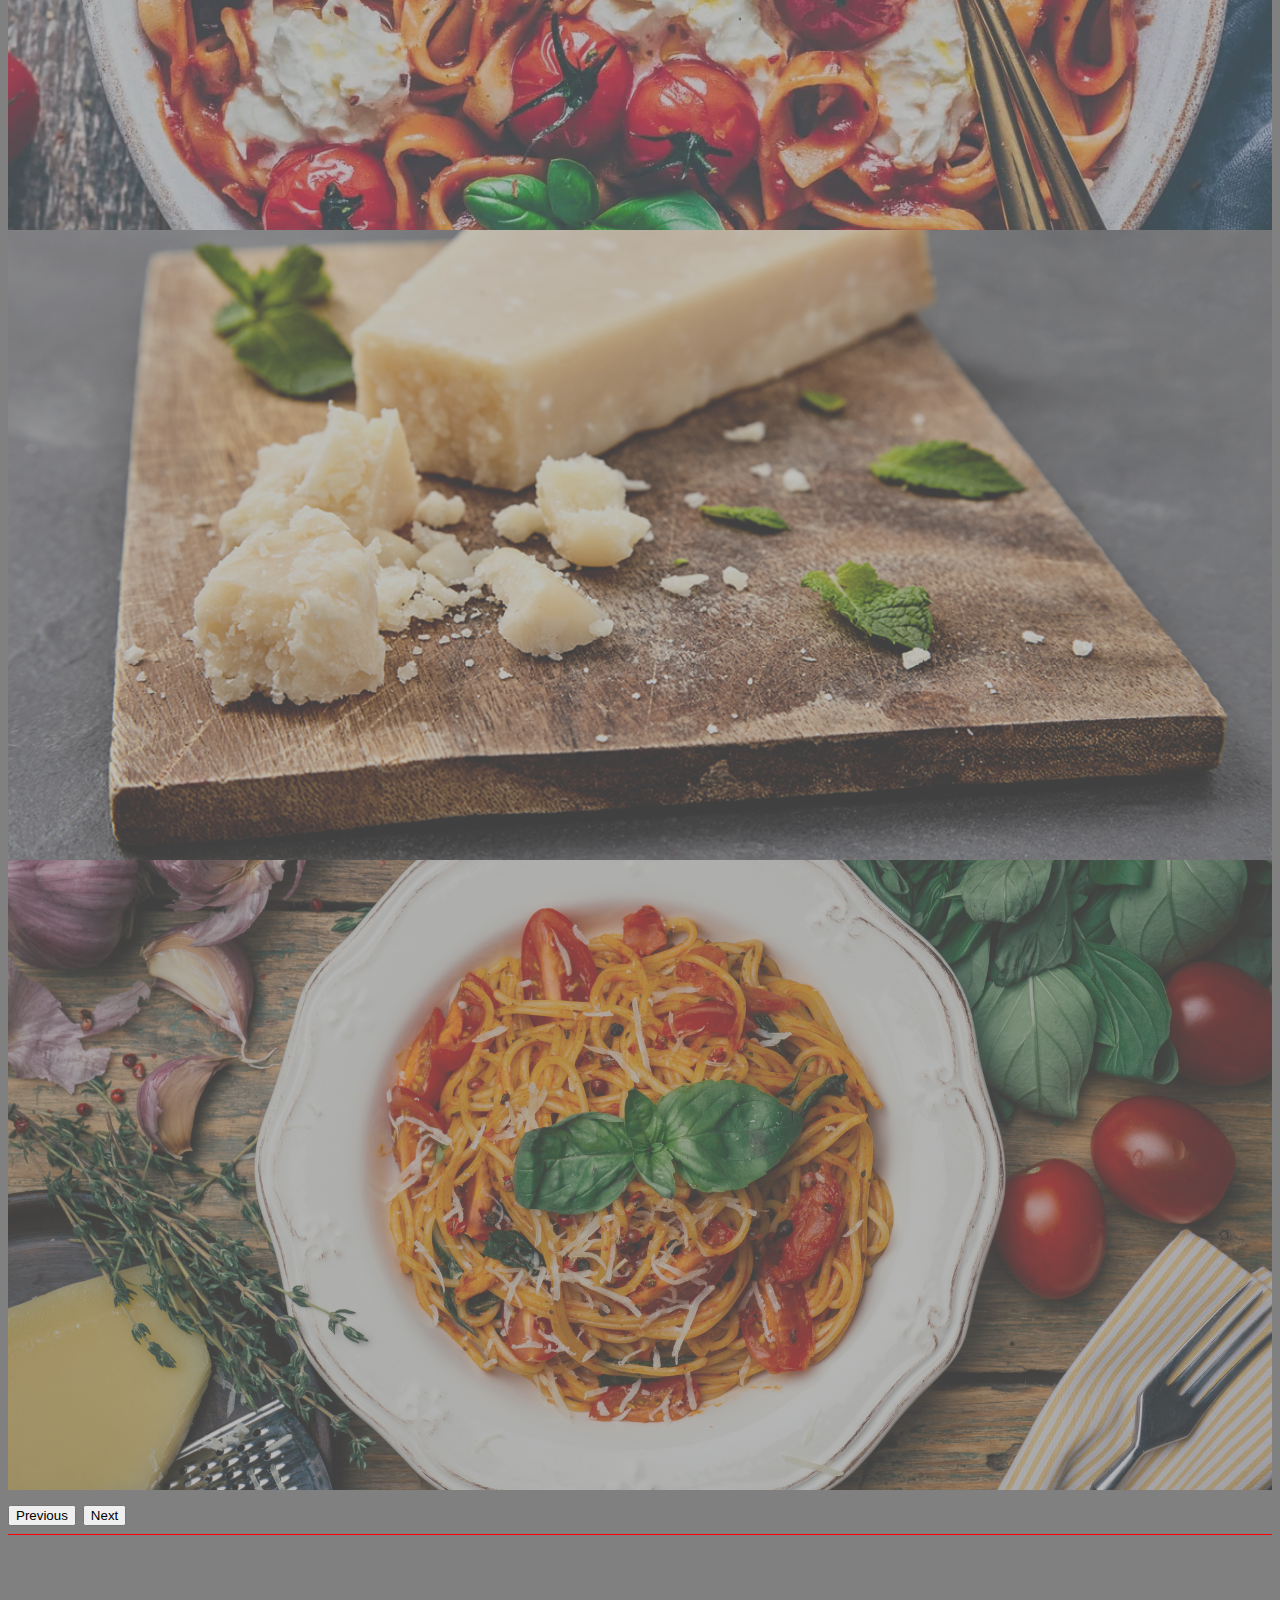
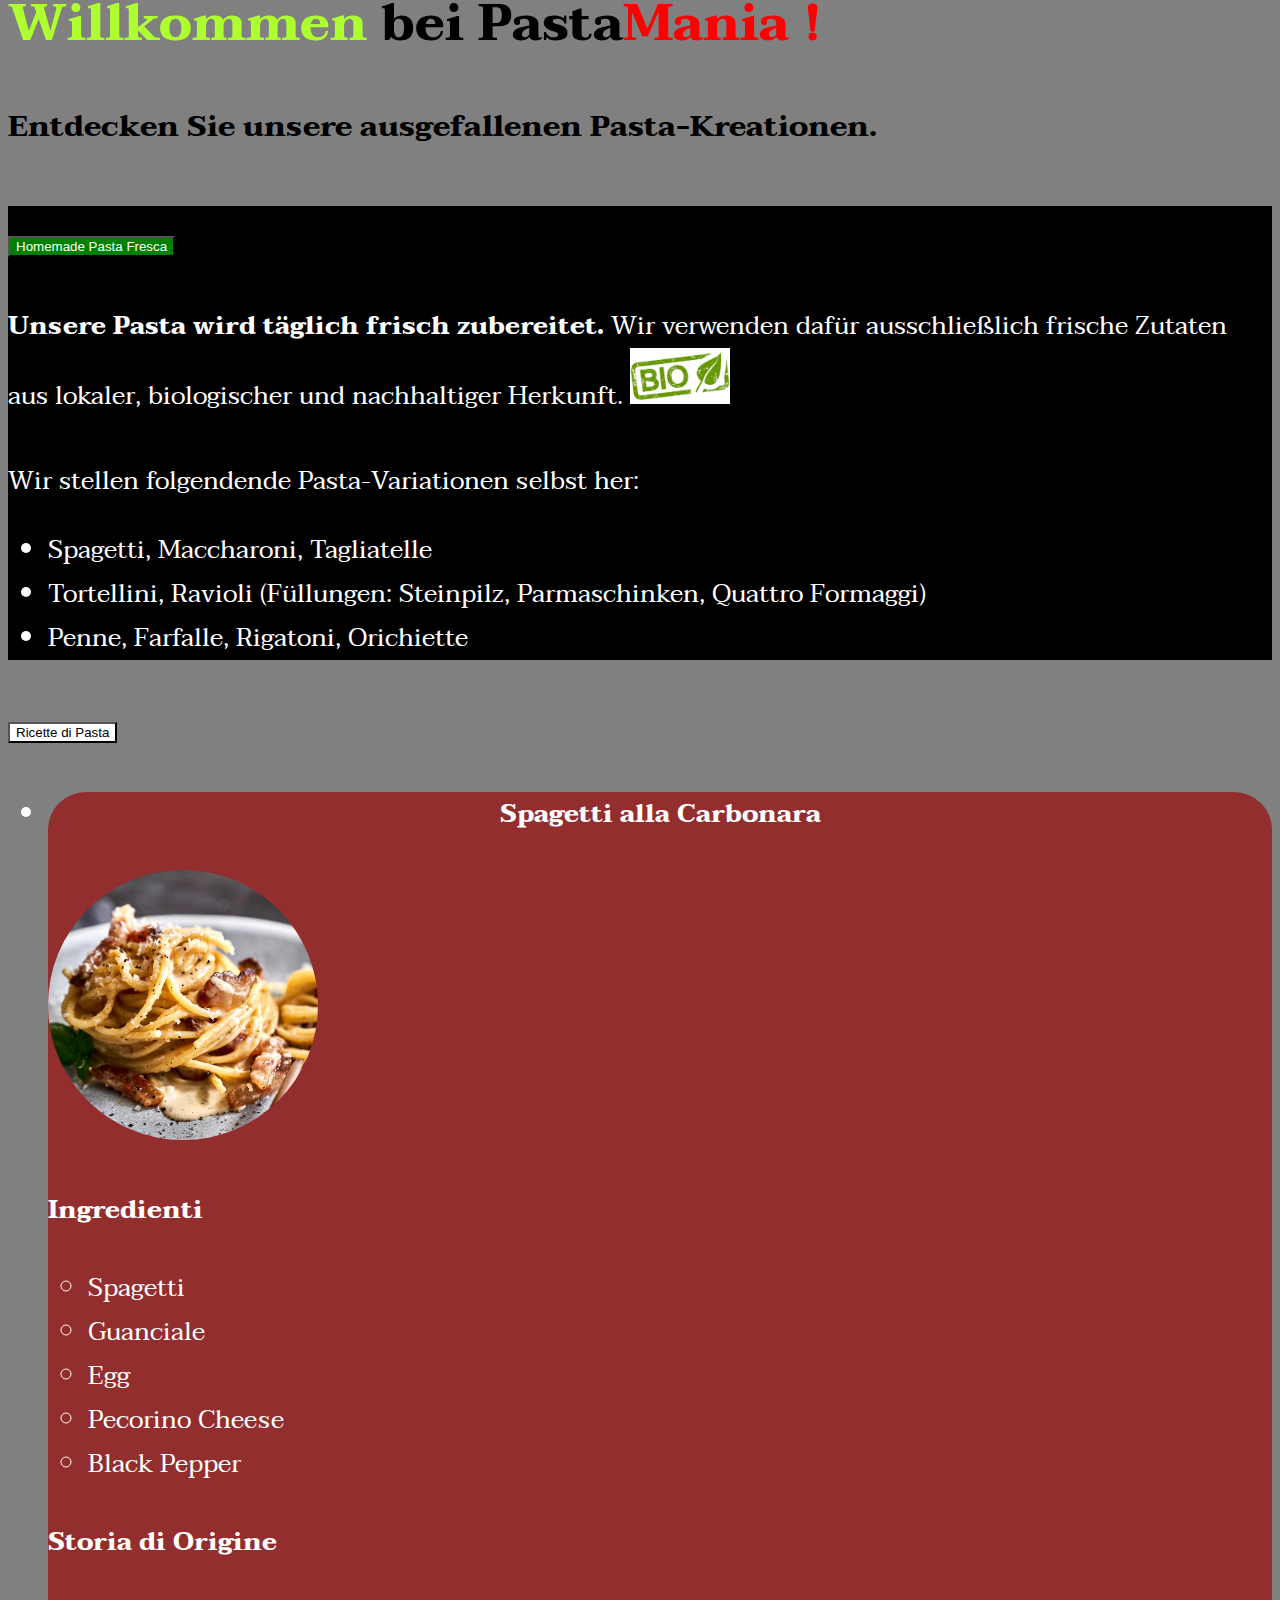
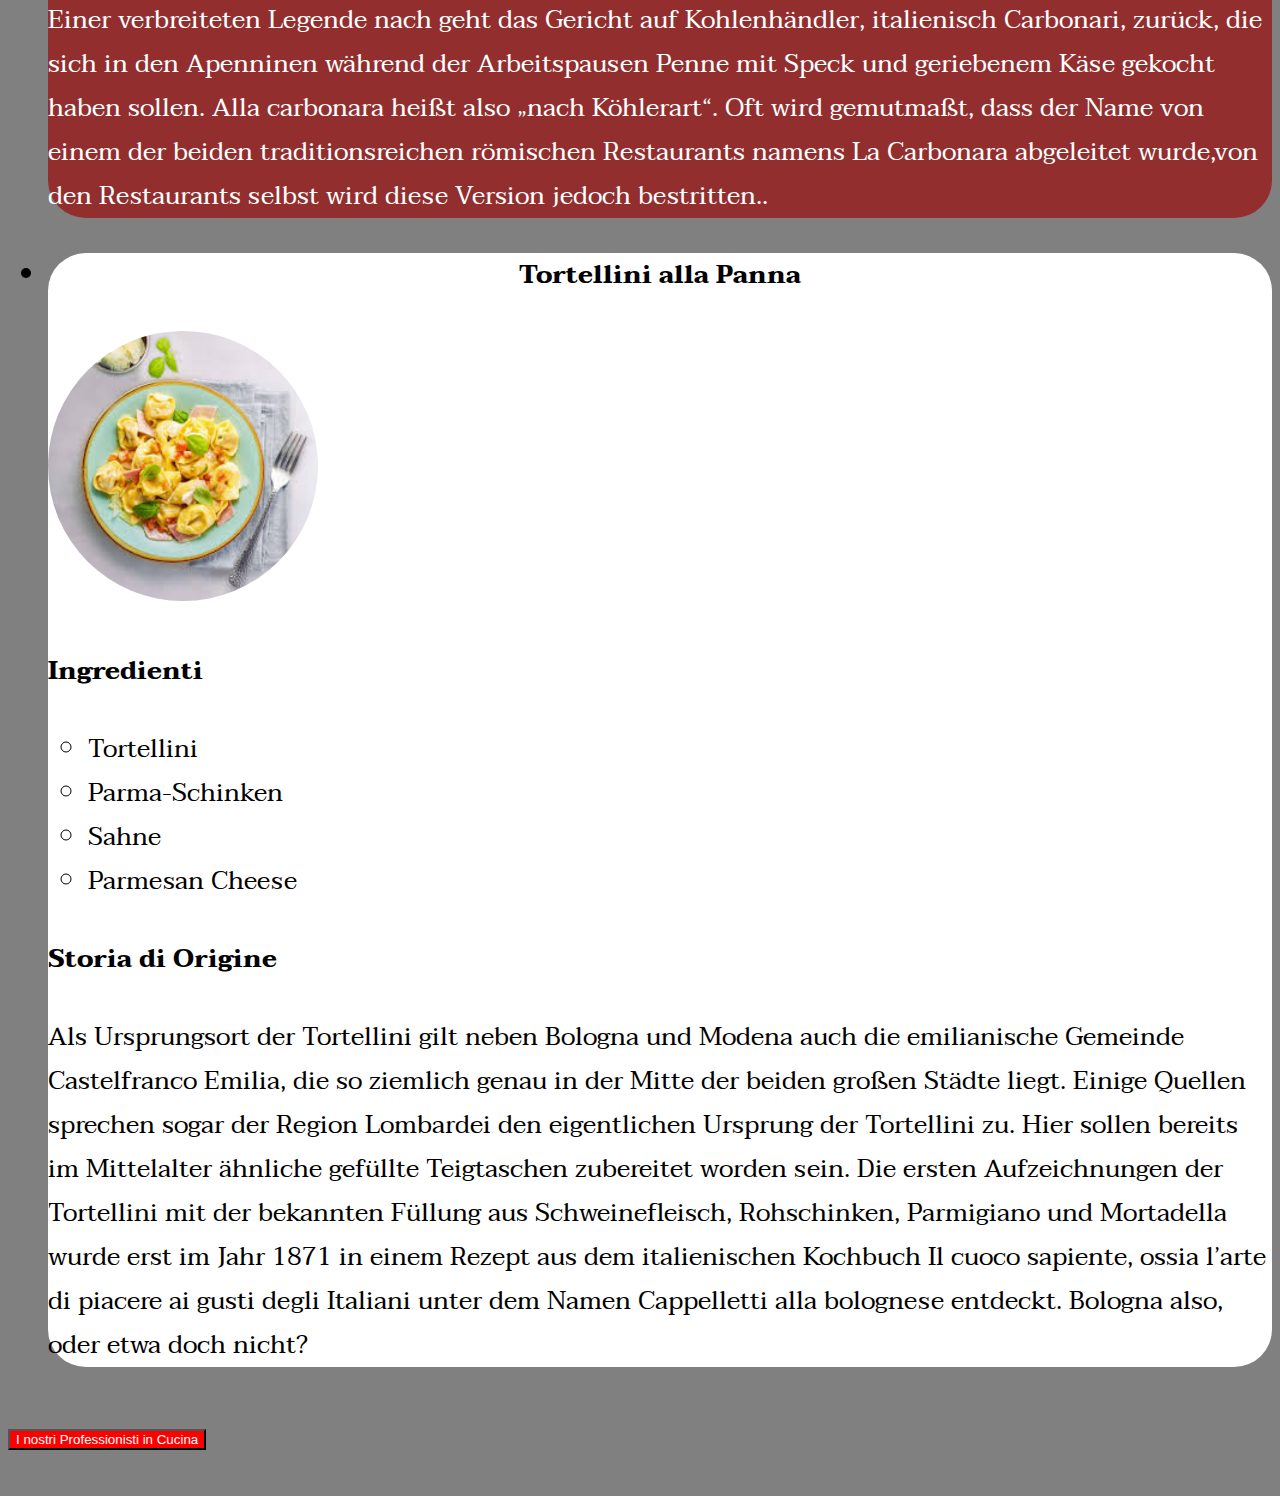
==== commit 64a8d497: "Implemented" ====
--- a/index.html
+++ b/index.html
@@ -143,24 +143,79 @@
         <div class="accordion-item">
           <h2 class="accordion-header" id="panelsStayOpen-headingTwo">
             <button class="accordion-button collapsed fw-bold fs-4" style="background-color: white; color: black;" type="button" data-bs-toggle="collapse" data-bs-target="#panelsStayOpen-collapseTwo" aria-expanded="false" aria-controls="panelsStayOpen-collapseTwo">
-              Accordion Item #2
+              Ricette di Pasta
             </button>
           </h2>
           <div id="panelsStayOpen-collapseTwo" class="accordion-collapse collapse" aria-labelledby="panelsStayOpen-headingTwo">
-            <div class="accordion-body">
-              <strong>This is the second item's accordion body.</strong> It is hidden by default, until the collapse plugin adds the appropriate classes that we use to style each element. These classes control the overall appearance, as well as the showing and hiding via CSS transitions. You can modify any of this with custom CSS or overriding our default variables. It's also worth noting that just about any HTML can go within the <code>.accordion-body</code>, though the transition does limit overflow.
+            <div class="accordion-body bg-light">
+              <ul class="list-group list-group-flush">
+                <!--Carbonara Receipt-->
+                <li class="list-group-item mt-2 shadow-lg" style="background-color: rgb(146, 46, 46); border-radius: 10mm; color: white;">
+                  <div class="container">
+                    <div class="row" style="margin-top: 15px; margin-bottom: 15px;">
+                      <div class="col-3">
+                        <h4 style="text-align: center; font-weight: bolder;">Spagetti alla Carbonara</h4>
+                        <img class="d-block mx-auto" src="Proj_1/img/Spaghetti_Carbonara.jpg" style="border-radius: 50%; width: 30vh;" alt="Carbonara Picture">
+                      </div>
+                      <div class="col" style="border-right: 3px;">
+                        <h4 style="text-align: left; font-weight: bolder;">Ingredienti</h4>
+                        <ul class="list-group list-group-flush mt-2">
+                          <li class="list-group-item fs-5 fw-bold" style="background-color: rgb(146, 46, 46); color: white;">Spagetti</li>
+                          <li class="list-group-item fs-5 fw-bold" style="background-color: rgb(146, 46, 46); color: white;">Guanciale</li>
+                          <li class="list-group-item fs-5 fw-bold" style="background-color: rgb(146, 46, 46); color: white;">Egg</li>
+                          <li class="list-group-item fs-5 fw-bold" style="background-color: rgb(146, 46, 46); color: white;">Pecorino Cheese</li>
+                          <li class="list-group-item fs-5 fw-bold" style="background-color: rgb(146, 46, 46); color: white;">Black Pepper</li>
+                        </ul>
+                      </div>
+                      <div class="col-7">
+                        <h4 style="text-align: left; font-weight: bolder;">Storia di Origine</h4>
+                        <p class="fs-5">Einer verbreiteten Legende nach geht das Gericht auf Kohlenhändler, italienisch Carbonari, zurück, die sich in 
+                          den Apenninen während der Arbeitspausen Penne mit Speck und geriebenem Käse gekocht haben sollen. Alla carbonara heißt also 
+                          „nach Köhlerart“. Oft wird gemutmaßt, dass der Name von einem der beiden traditionsreichen römischen Restaurants namens La Carbonara 
+                          abgeleitet wurde,von den Restaurants selbst wird diese Version jedoch bestritten..</p>
+                      </div>
+                    </div>
+                </li>
+                <!--Tortellini alla Panna Receipt-->
+                <li class="list-group-item mt-4 shadow-lg" style="background-color: white; border-radius: 10mm; color: black;">
+                  <div class="container">
+                    <div class="row" style="margin-top: 15px; margin-bottom: 15px;">
+                      <div class="col-3">
+                        <h4 style="text-align: center; font-weight: bolder;">Tortellini alla Panna</h4>
+                        <img class="d-block mx-auto img-resize" src="Proj_1/img/Alla Panna.jpg" style="border-radius: 50%; width:30vh;" alt="Carbonara Picture">
+                      </div>
+                      <div class="col" style="border-right: 3px;">
+                        <h4 style="text-align: left; font-weight: bolder;">Ingredienti</h4>
+                        <ul class="list-group list-group-flush mt-2 bg-dark">
+                          <li class="list-group-item fs-5 fw-bold">Tortellini</li>
+                          <li class="list-group-item fs-5 fw-bold">Parma-Schinken</li>
+                          <li class="list-group-item fs-5 fw-bold">Sahne</li>
+                          <li class="list-group-item fs-5 fw-bold">Parmesan Cheese</li>
+                        </ul>
+                      </div>
+                      <div class="col-7">
+                        <h4 style="text-align: left; font-weight: bolder;">Storia di Origine</h4>
+                        <p class="fs-5">Als Ursprungsort der Tortellini gilt neben Bologna und Modena auch die emilianische Gemeinde Castelfranco Emilia, 
+                          die so ziemlich genau in der Mitte der beiden großen Städte liegt. Einige Quellen sprechen sogar der Region Lombardei den eigentlichen Ursprung der Tortellini zu. 
+                          Hier sollen bereits im Mittelalter ähnliche gefüllte Teigtaschen zubereitet worden sein. Die ersten Aufzeichnungen der Tortellini mit der bekannten Füllung aus 
+                          Schweinefleisch, Rohschinken, Parmigiano und Mortadella wurde erst im Jahr 1871 in einem Rezept aus dem italienischen Kochbuch Il cuoco sapiente, 
+                          ossia l’arte di piacere ai gusti degli Italiani unter dem Namen Cappelletti alla bolognese entdeckt. Bologna also, oder etwa doch nicht?</p>
+                      </div>
+                    </div>
+                </li>
+              </ul>
             </div>
           </div>
         </div>
         <div class="accordion-item">
           <h2 class="accordion-header" id="panelsStayOpen-headingThree">
             <button class="accordion-button collapsed fw-bold fs-4" style="background-color: red; color: white;" type="button" data-bs-toggle="collapse" data-bs-target="#panelsStayOpen-collapseThree" aria-expanded="false" aria-controls="panelsStayOpen-collapseThree">
-              Accordion Item #3
+              I nostri Professionisti in Cucina
             </button>
           </h2>
           <div id="panelsStayOpen-collapseThree" class="accordion-collapse collapse" aria-labelledby="panelsStayOpen-headingThree">
             <div class="accordion-body">
-              <strong>This is the third item's accordion body.</strong> It is hidden by default, until the collapse plugin adds the appropriate classes that we use to style each element. These classes control the overall appearance, as well as the showing and hiding via CSS transitions. You can modify any of this with custom CSS or overriding our default variables. It's also worth noting that just about any HTML can go within the <code>.accordion-body</code>, though the transition does limit overflow.
+              
             </div>
           </div>
         </div>
--- a/style.css
+++ b/style.css
@@ -38,4 +38,11 @@
     height: 70vh;
     background-position: center;
     background-size: cover;
+}
+
+.img-resize {
+    height: auto; 
+    width: auto; 
+    max-width: 900px; 
+    max-height: 900px;
 }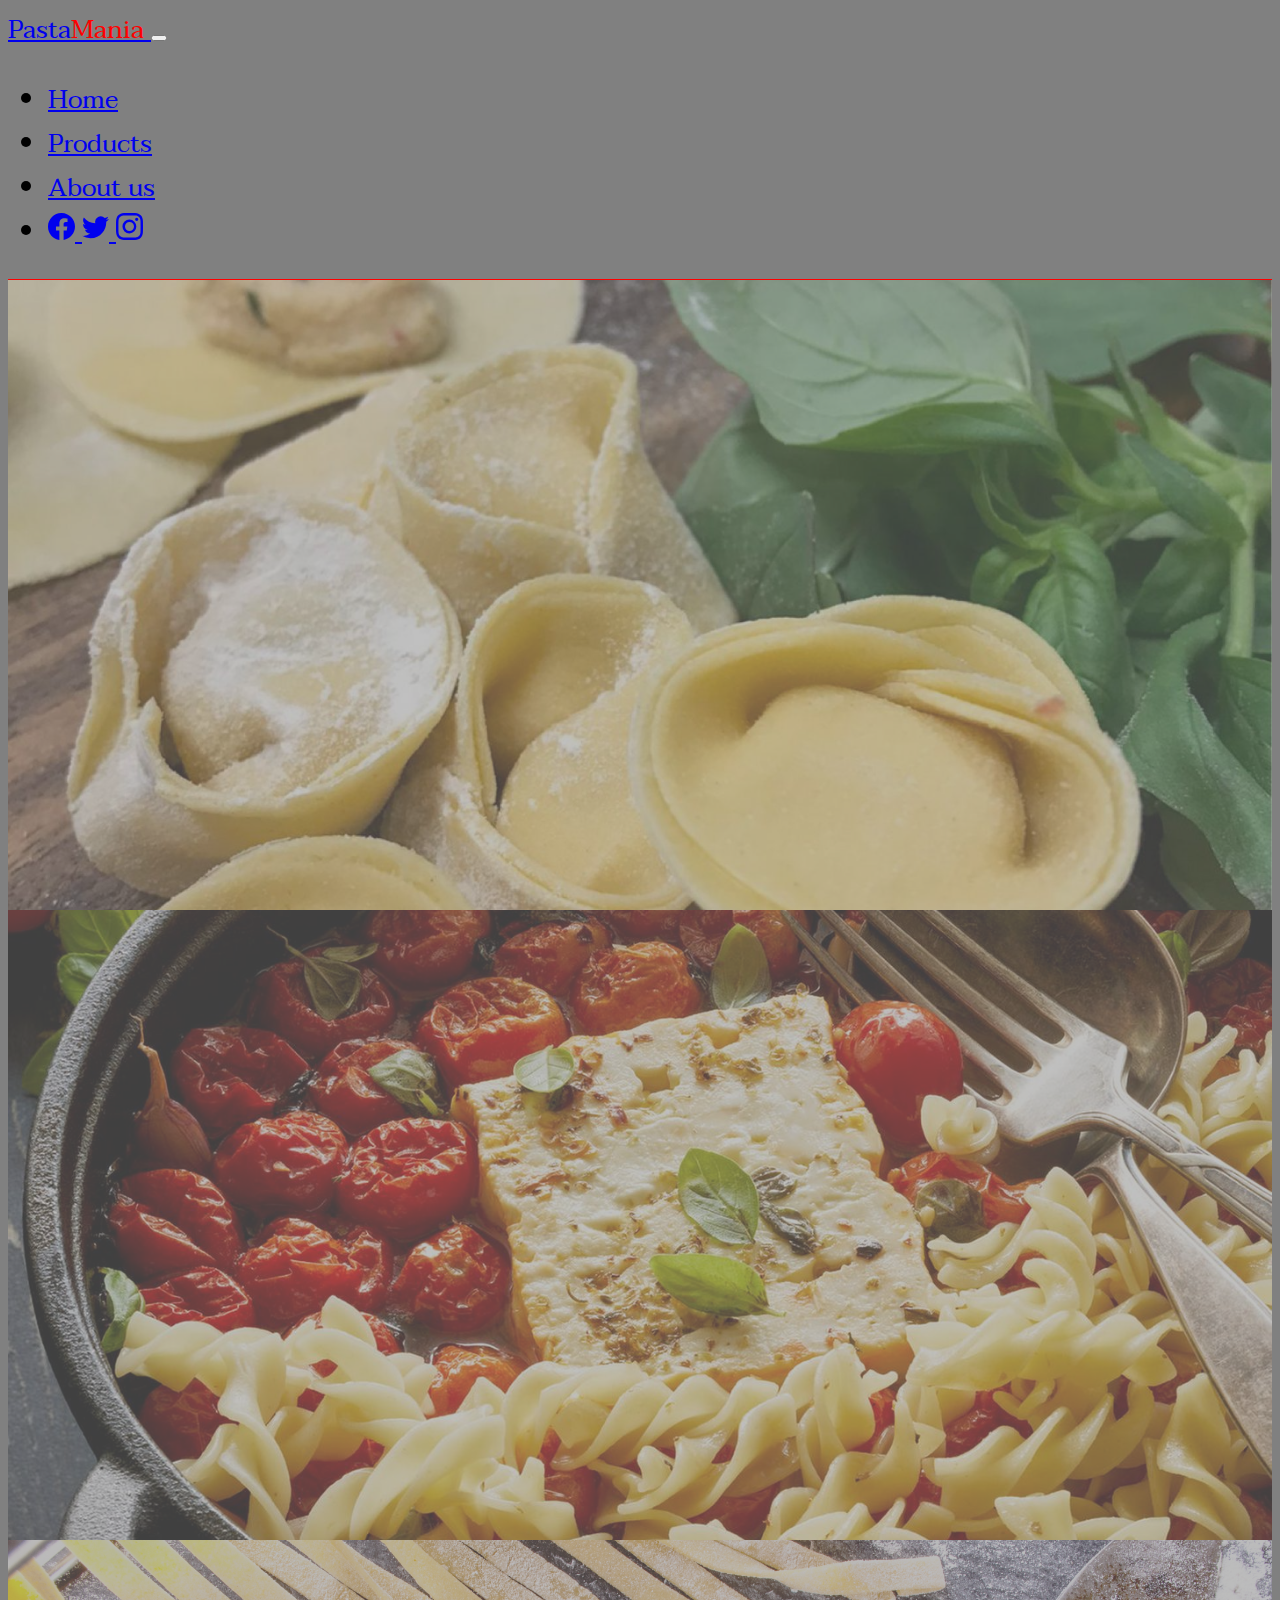
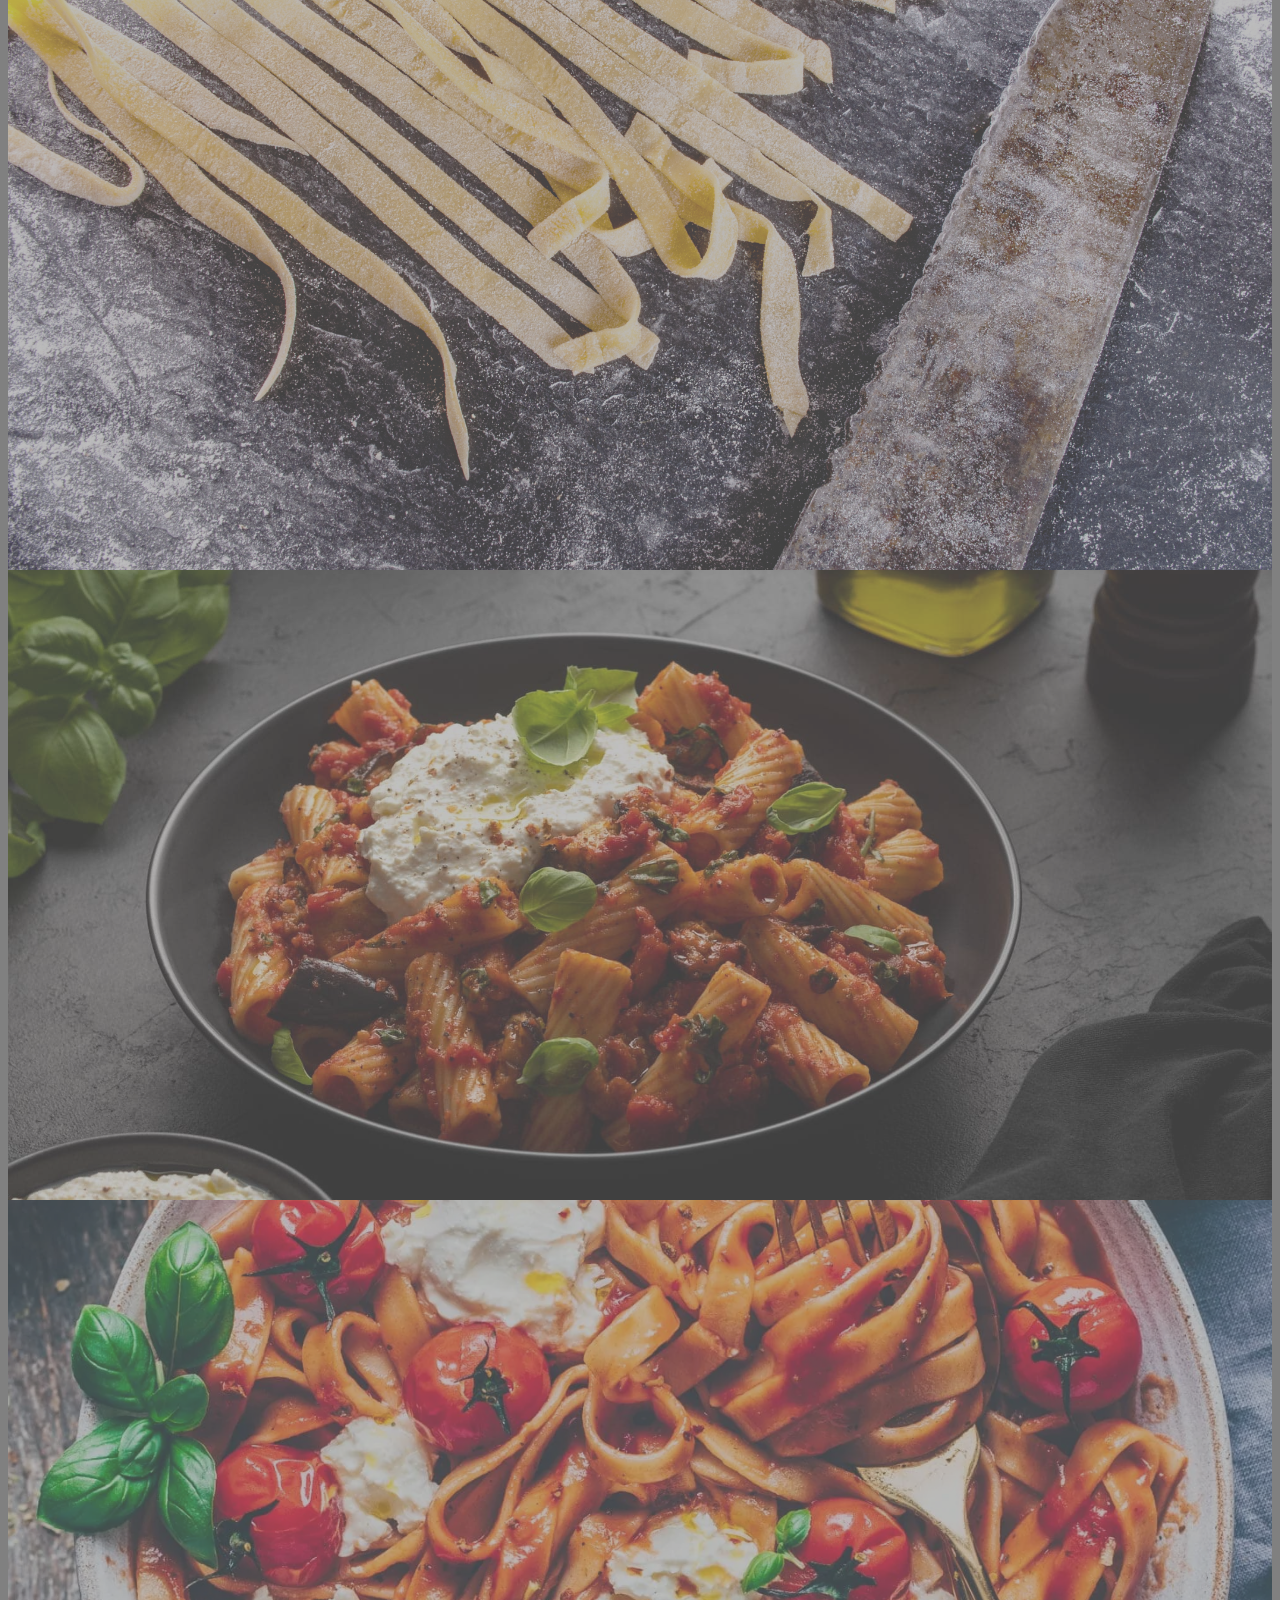
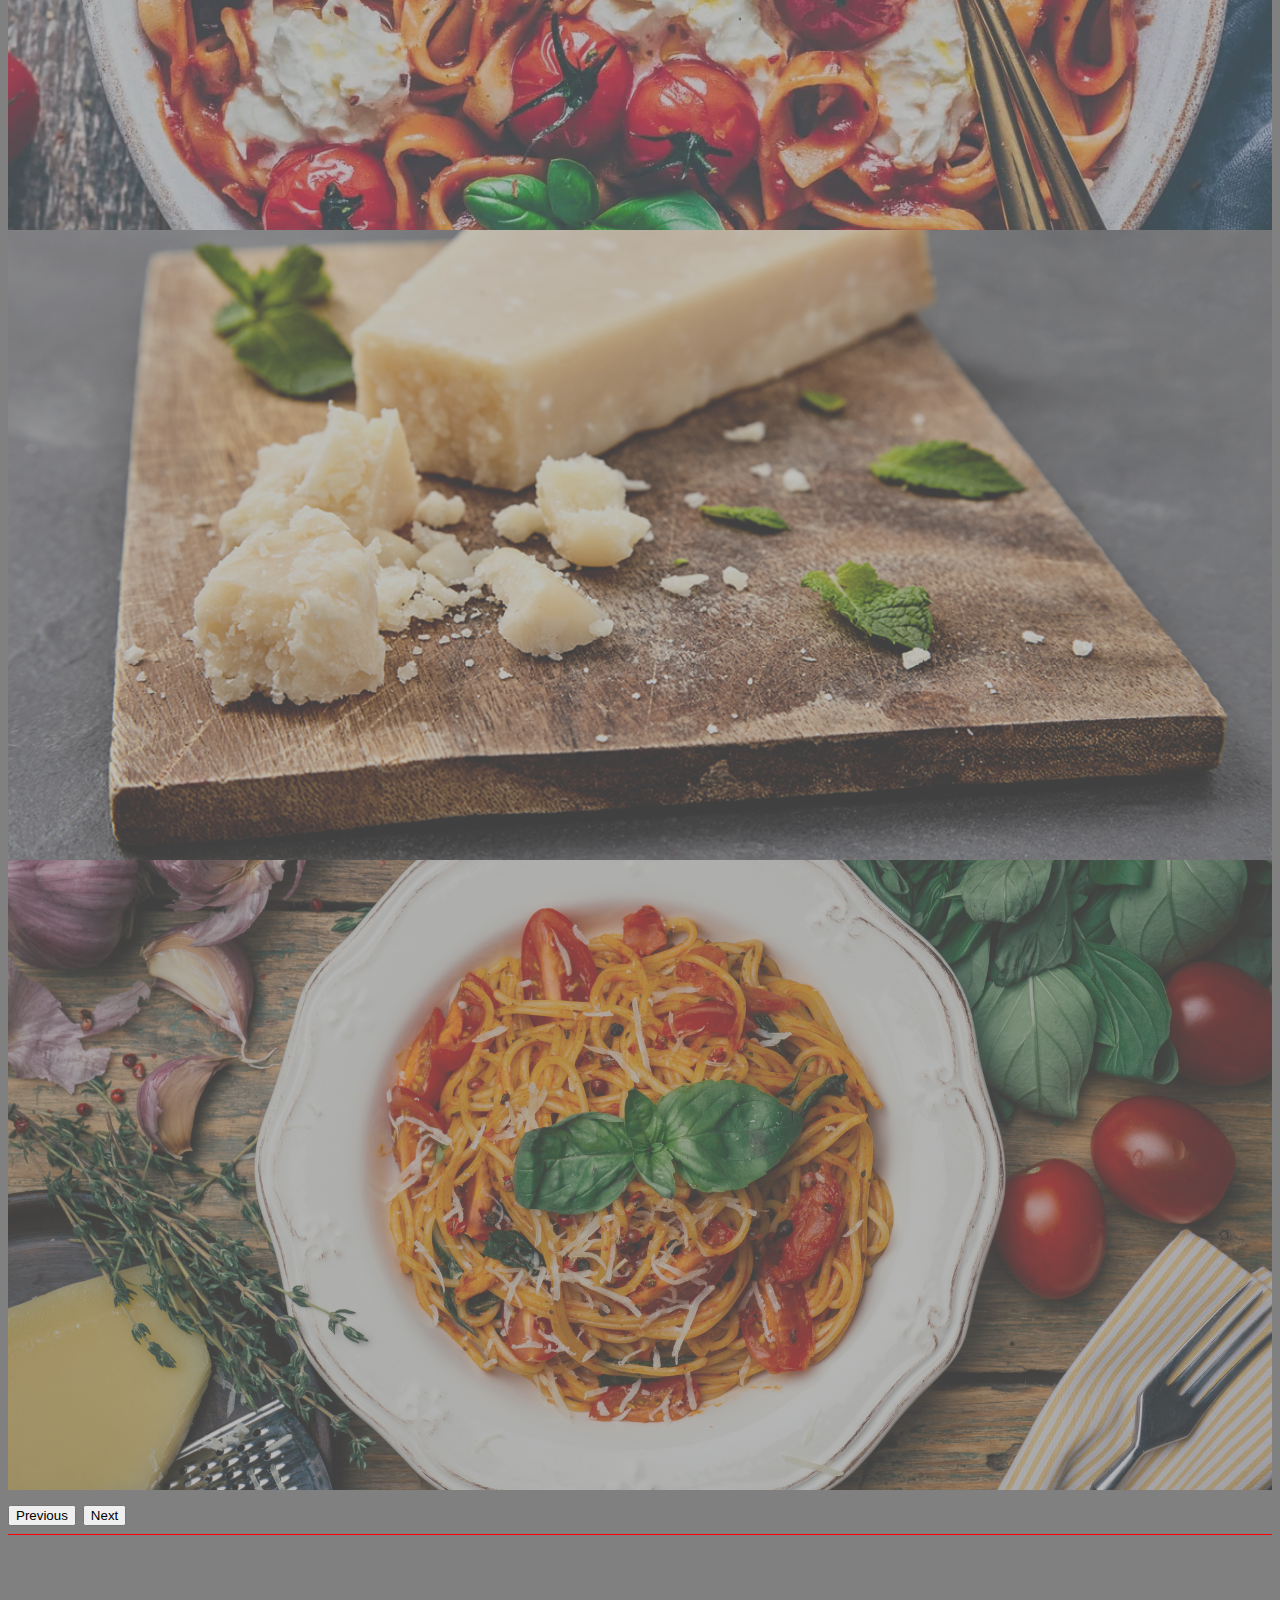
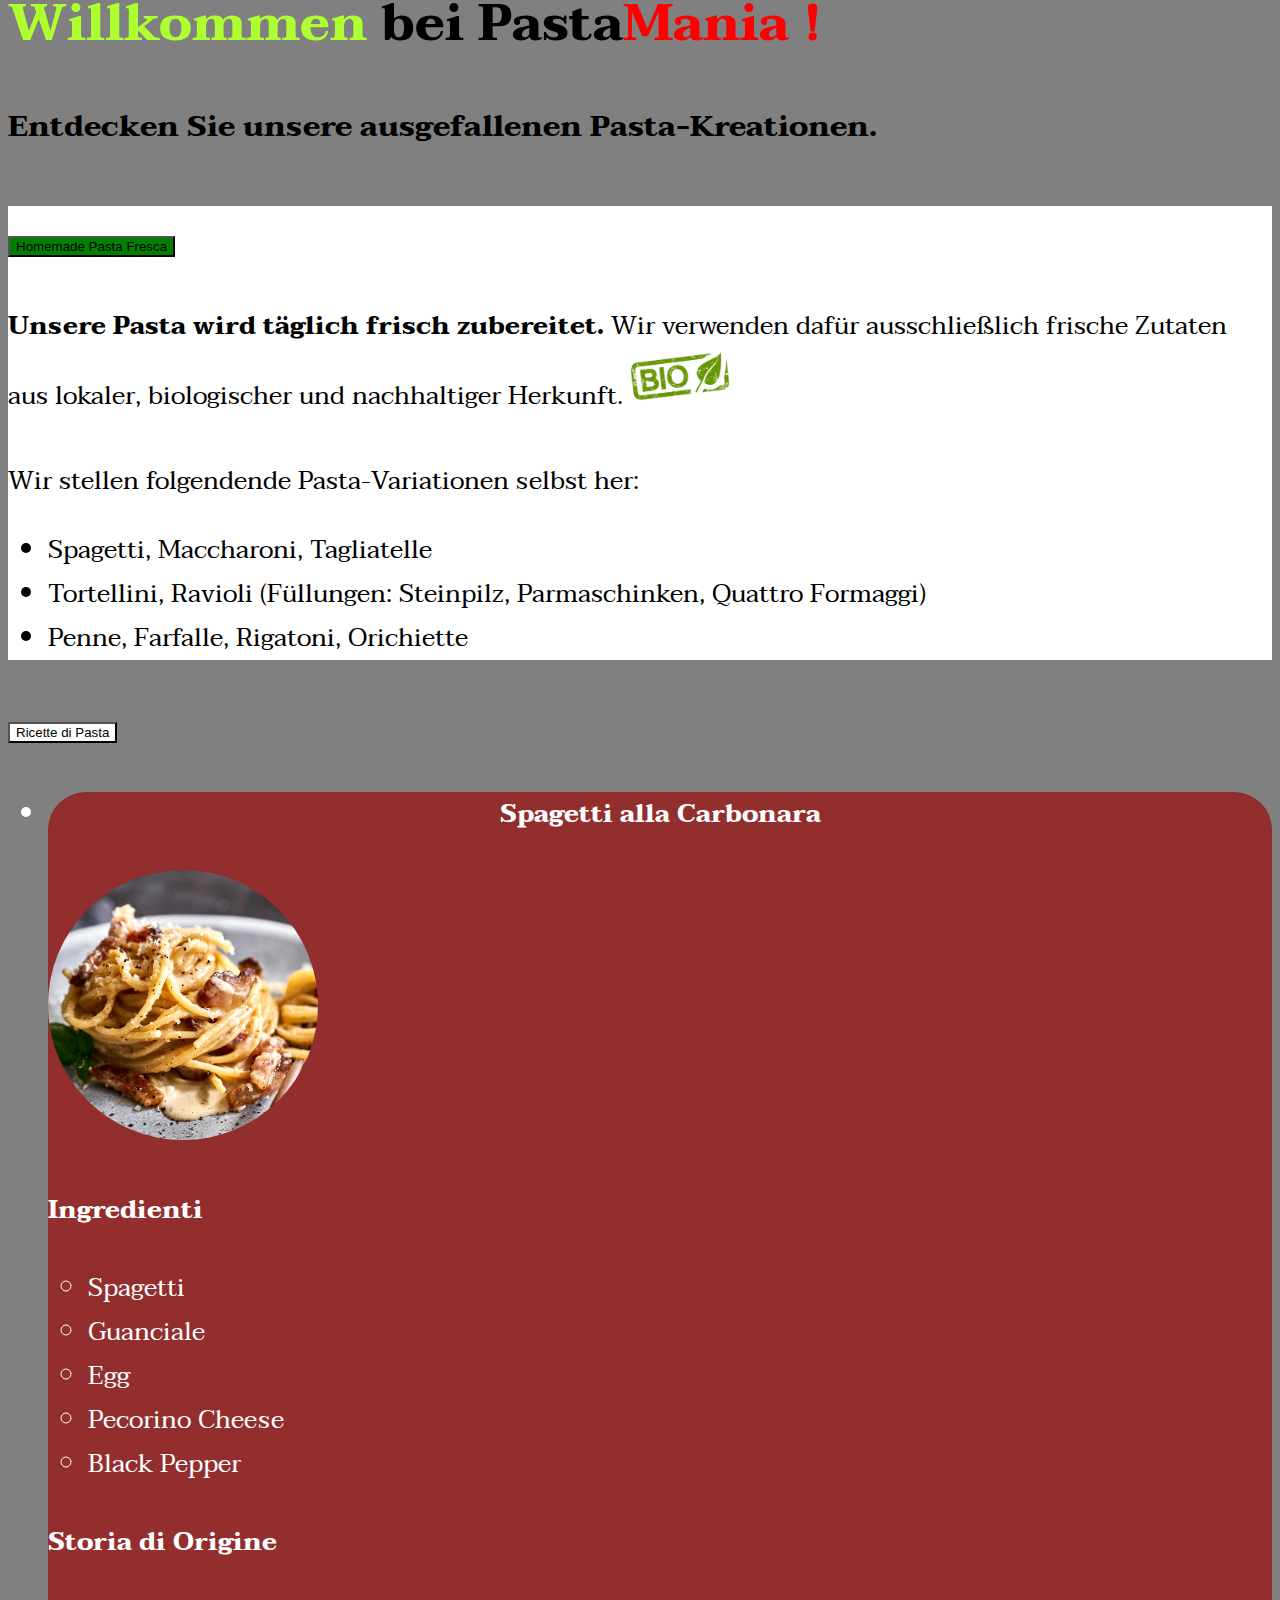
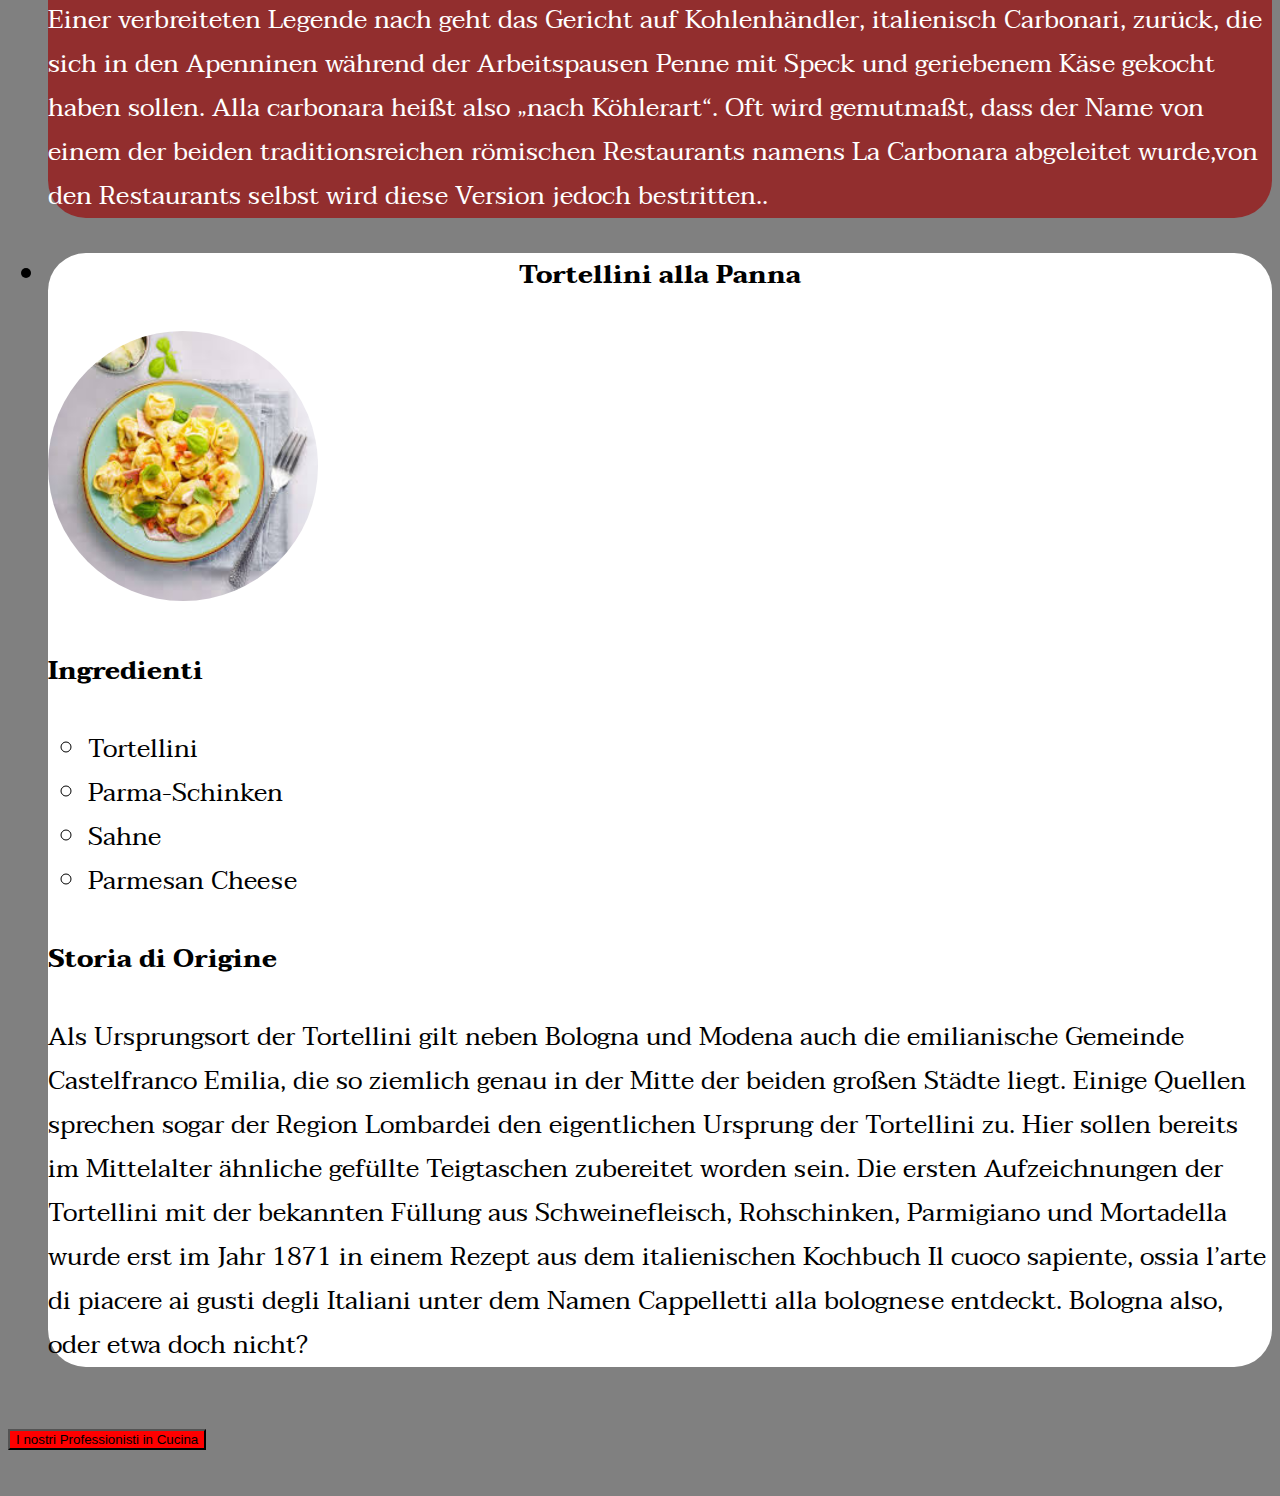
==== commit e6d3b4fc: "Implemented" ====
--- a/index.html
+++ b/index.html
@@ -120,9 +120,9 @@
     <!-- Produktübersicht -->
     <div class="container" style="margin-top: 6vh;">
       <div class="accordion" id="accordionPanelsStayOpenExample">
-        <div class="accordion-item" style="background-color: black; color: white;">
+        <div class="accordion-item" style="background-color: white; color: black;">
           <h2 class="accordion-header" id="panelsStayOpen-headingOne">
-            <button class="accordion-button fw-bold fs-4" style="background-color: green; color: white;" type="button" data-bs-toggle="collapse" data-bs-target="#panelsStayOpen-collapseOne" aria-expanded="true" aria-controls="panelsStayOpen-collapseOne">
+            <button class="accordion-button fw-bold fs-4" style="background-color: green; color: black;" type="button" data-bs-toggle="collapse" data-bs-target="#panelsStayOpen-collapseOne" aria-expanded="true" aria-controls="panelsStayOpen-collapseOne">
               Homemade Pasta Fresca
             </button>
           </h2>
@@ -131,11 +131,11 @@
               <strong>Unsere Pasta wird täglich frisch zubereitet.</strong> 
               Wir verwenden dafür ausschließlich frische Zutaten aus lokaler, biologischer und nachhaltiger Herkunft.
               <img src="Proj_1/img/Bio-mit-Blatt.jpg" alt="Bio Logo" style="width:100px;">
-              <p class="mt-2 border-top" style="padding-top: 15px;">Wir stellen folgendende Pasta-Variationen selbst her:</p>
+              <p class="mt-2 border-top fw-bold" style="padding-top: 15px;">Wir stellen folgendende Pasta-Variationen selbst her:</p>
               <ul class="list-group list-group-flush mt-2">
-                <li class="list-group-item" style="background-color: black; color: white;">Spagetti, Maccharoni, Tagliatelle</li>
-                <li class="list-group-item" style="background-color: black; color: white;">Tortellini, Ravioli (Füllungen: Steinpilz, Parmaschinken, Quattro Formaggi)</li>
-                <li class="list-group-item" style="background-color: black; color: white;">Penne, Farfalle, Rigatoni, Orichiette</li>
+                <li class="list-group-item">Spagetti, Maccharoni, Tagliatelle</li>
+                <li class="list-group-item">Tortellini, Ravioli (Füllungen: Steinpilz, Parmaschinken, Quattro Formaggi)</li>
+                <li class="list-group-item">Penne, Farfalle, Rigatoni, Orichiette</li>
               </ul>
             </div>
           </div>
@@ -209,7 +209,7 @@
         </div>
         <div class="accordion-item">
           <h2 class="accordion-header" id="panelsStayOpen-headingThree">
-            <button class="accordion-button collapsed fw-bold fs-4" style="background-color: red; color: white;" type="button" data-bs-toggle="collapse" data-bs-target="#panelsStayOpen-collapseThree" aria-expanded="false" aria-controls="panelsStayOpen-collapseThree">
+            <button class="accordion-button collapsed fw-bold fs-4" style="background-color: red; color: black;" type="button" data-bs-toggle="collapse" data-bs-target="#panelsStayOpen-collapseThree" aria-expanded="false" aria-controls="panelsStayOpen-collapseThree">
               I nostri Professionisti in Cucina
             </button>
           </h2>
